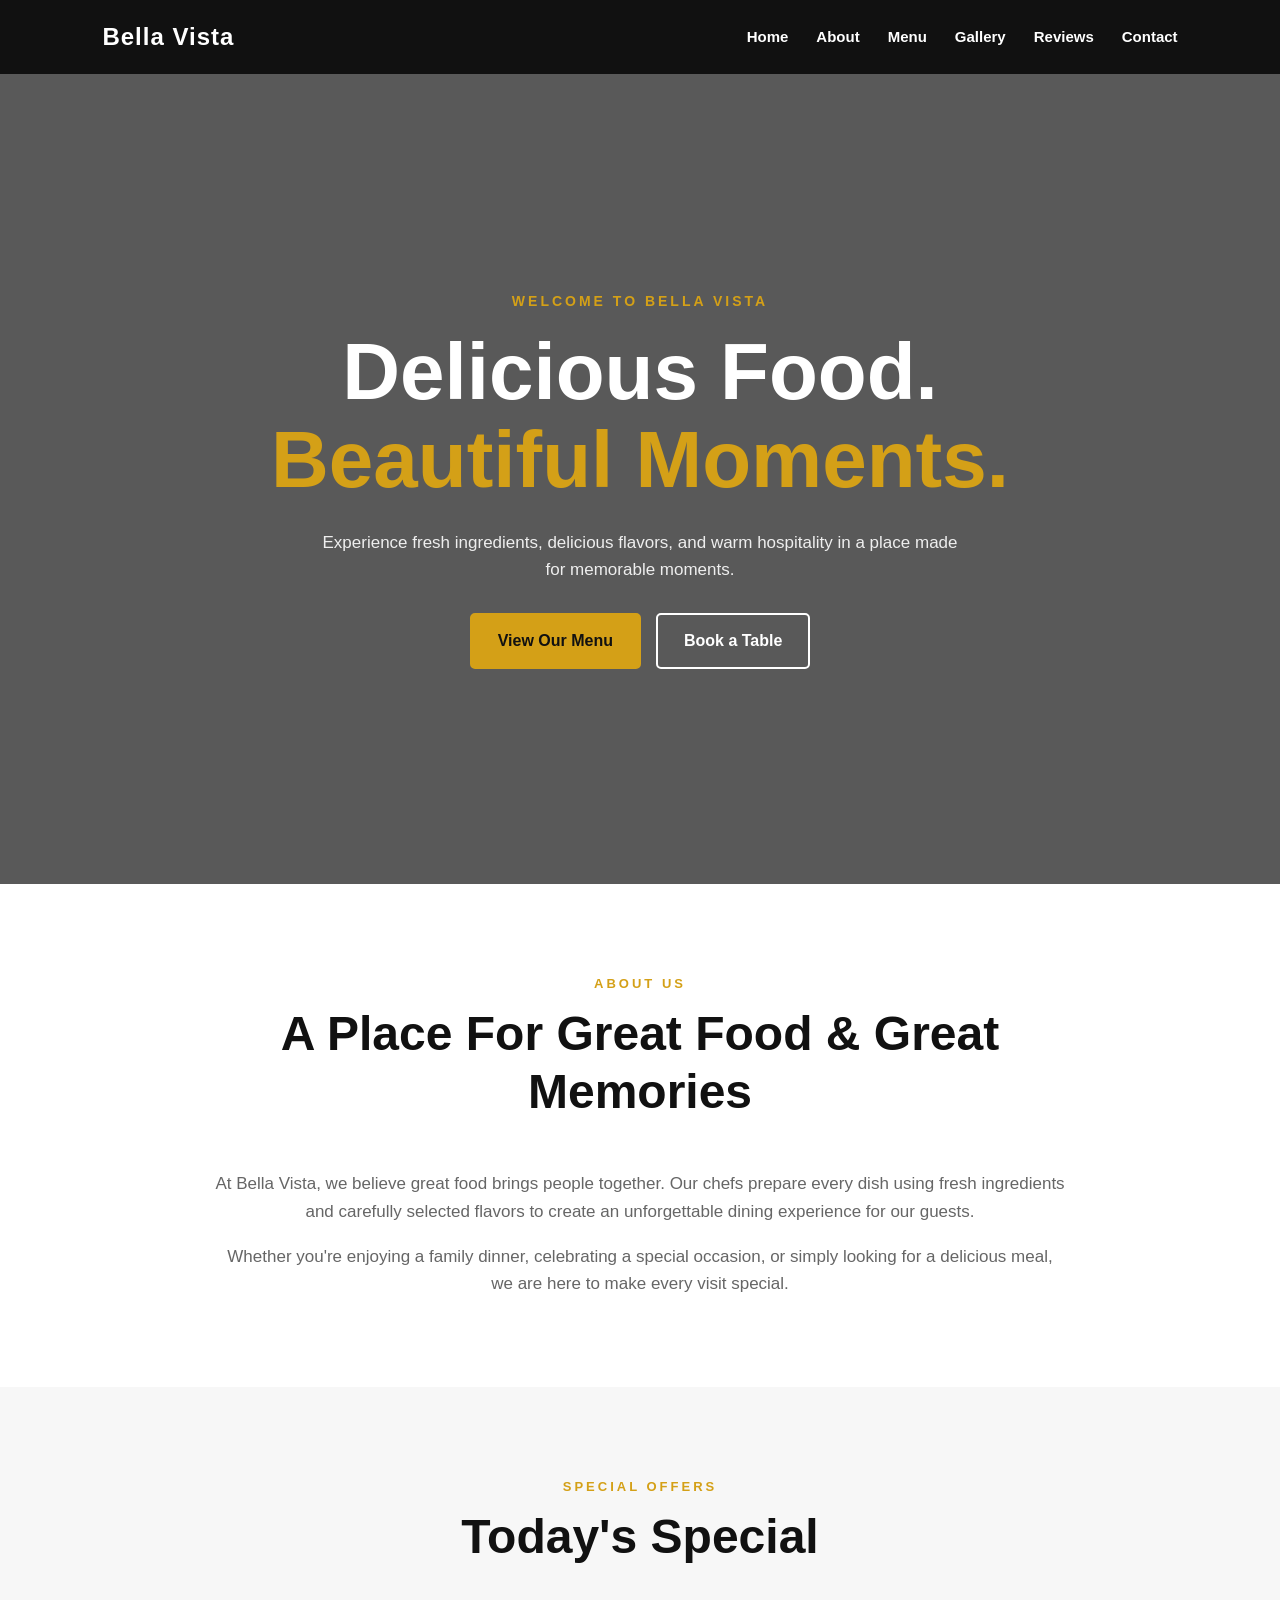
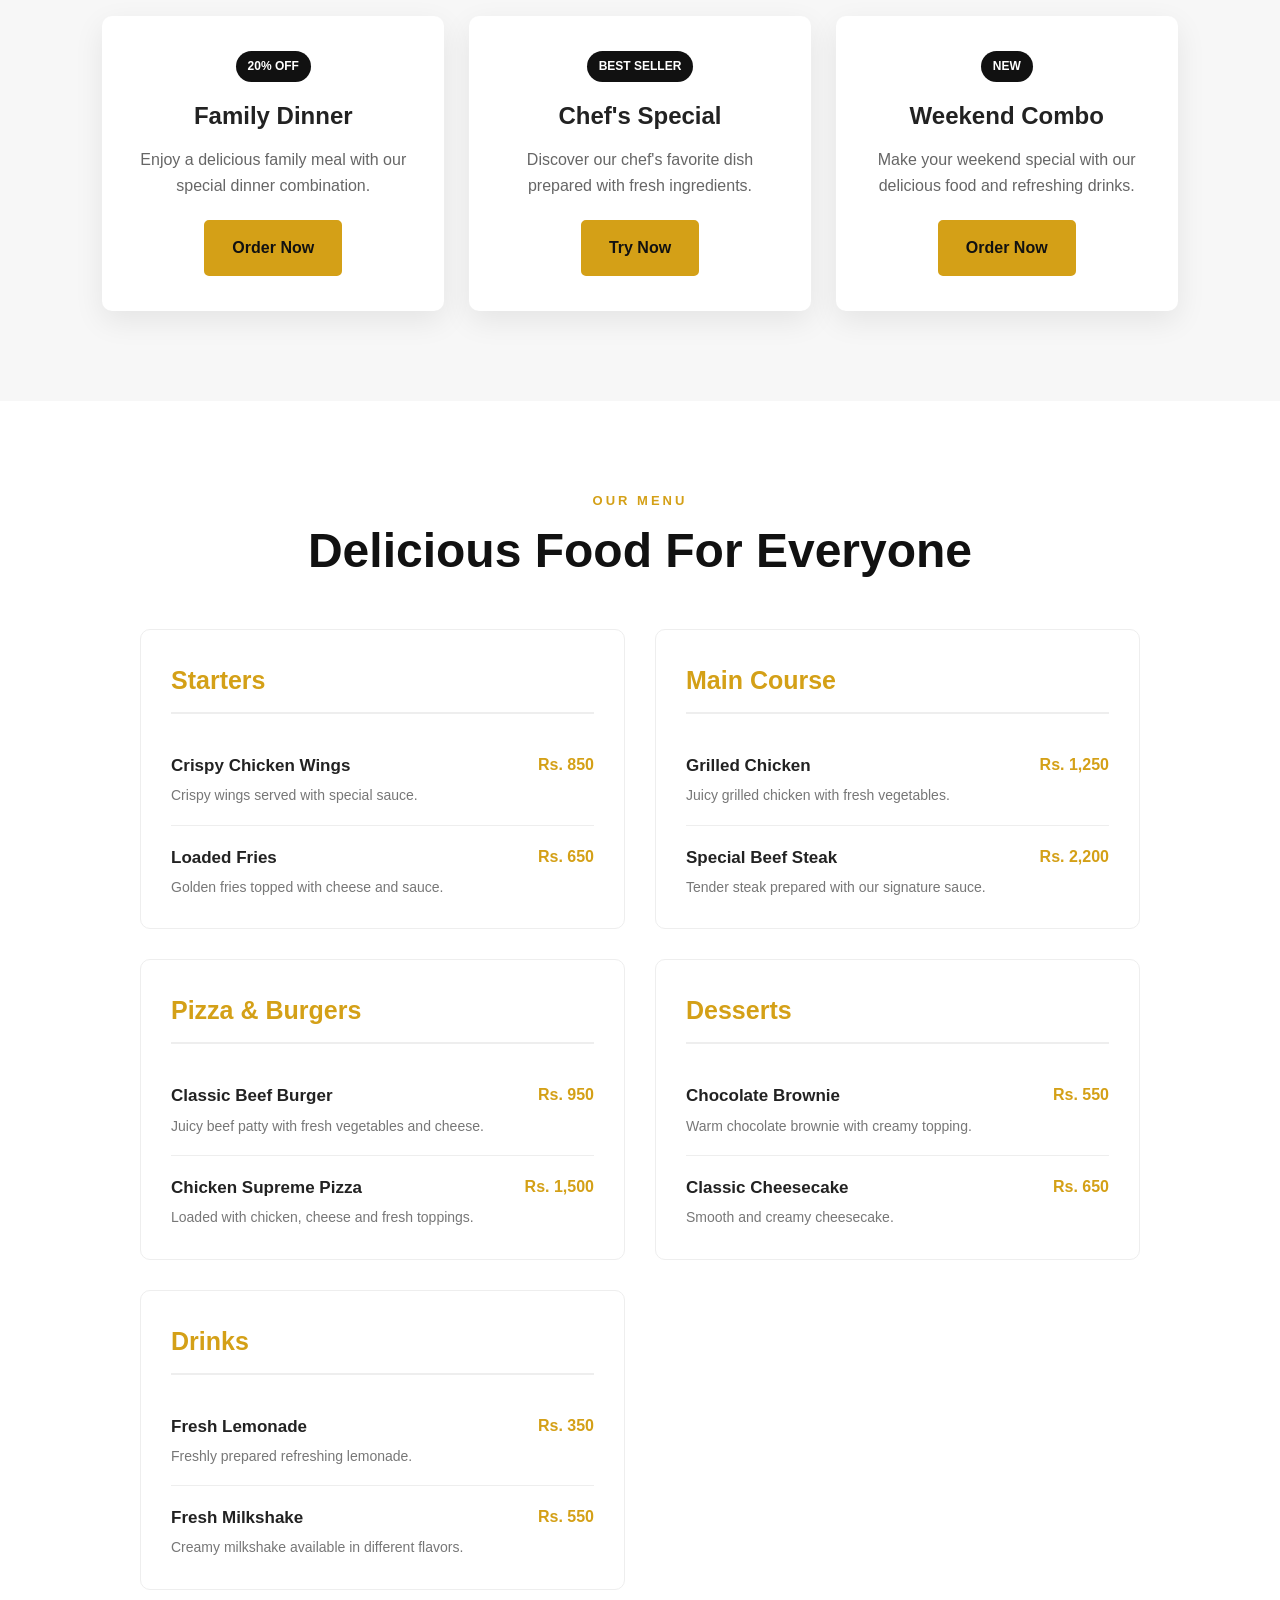
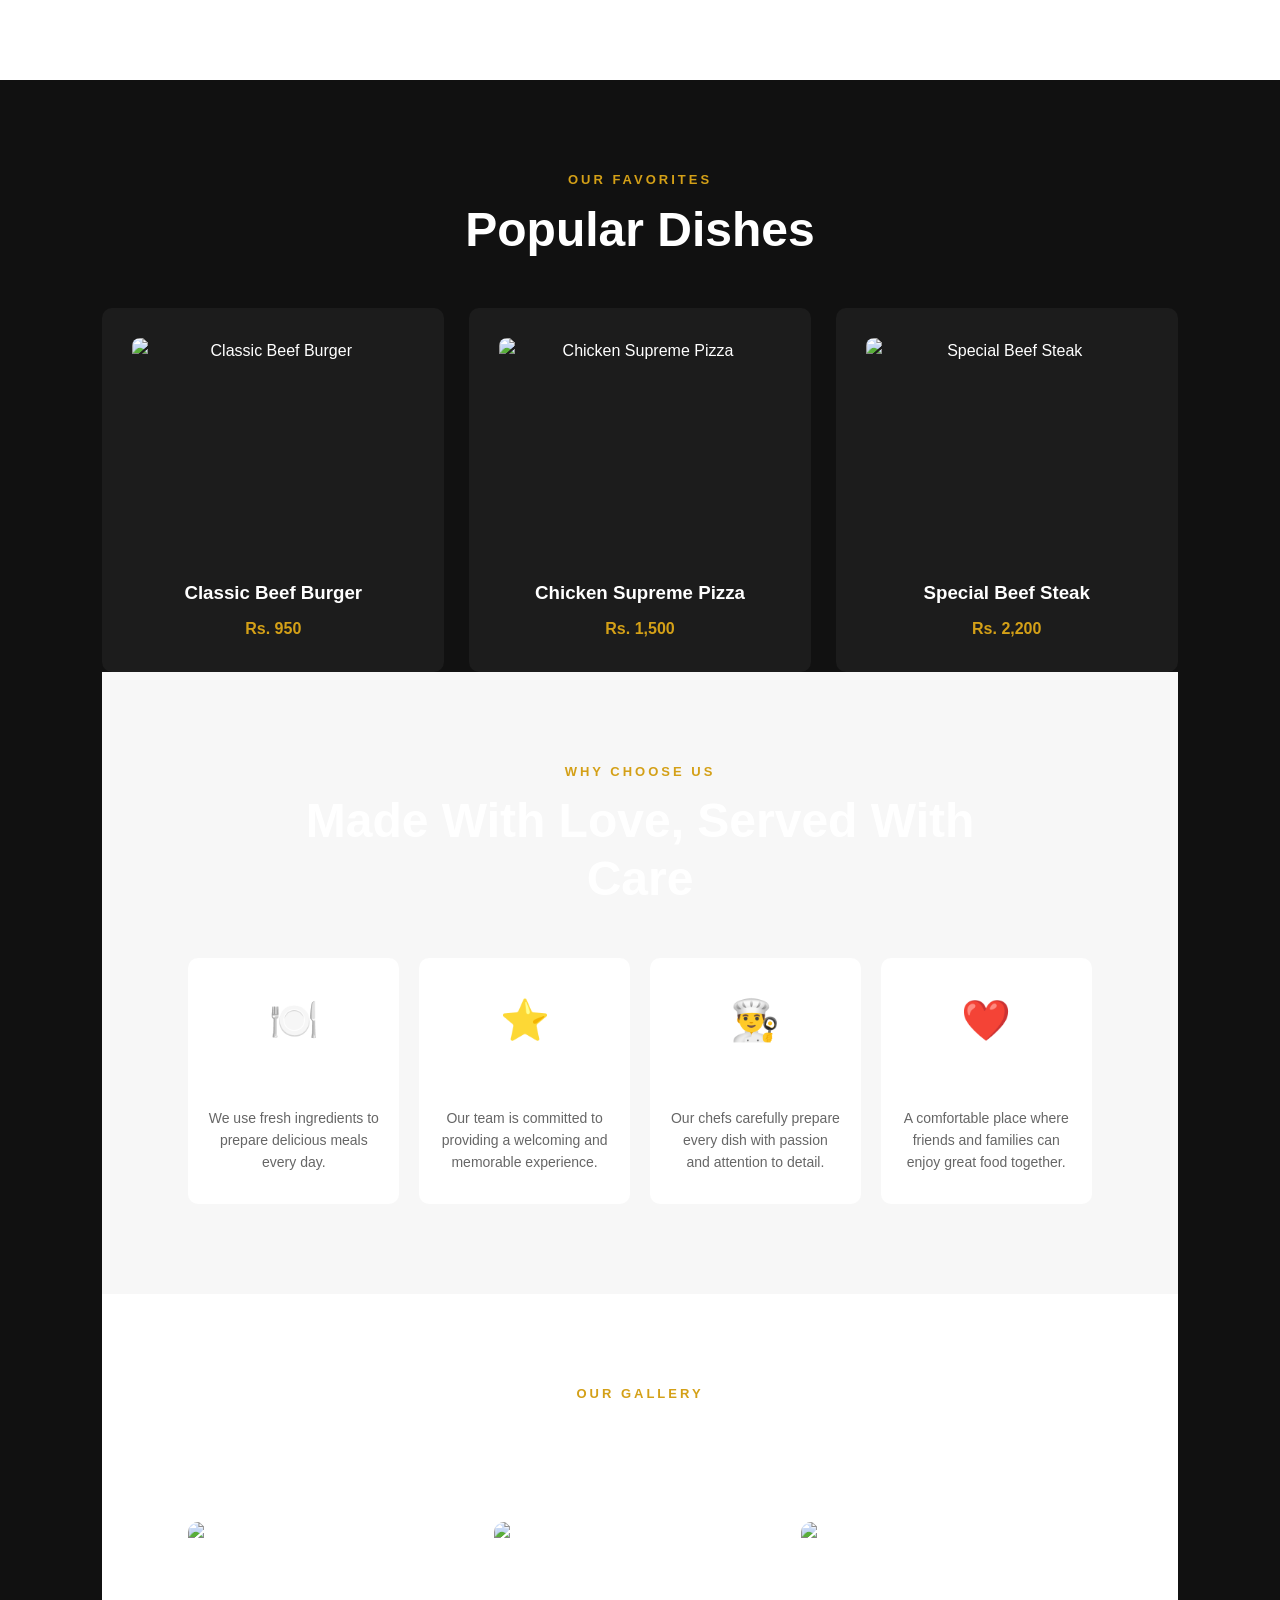
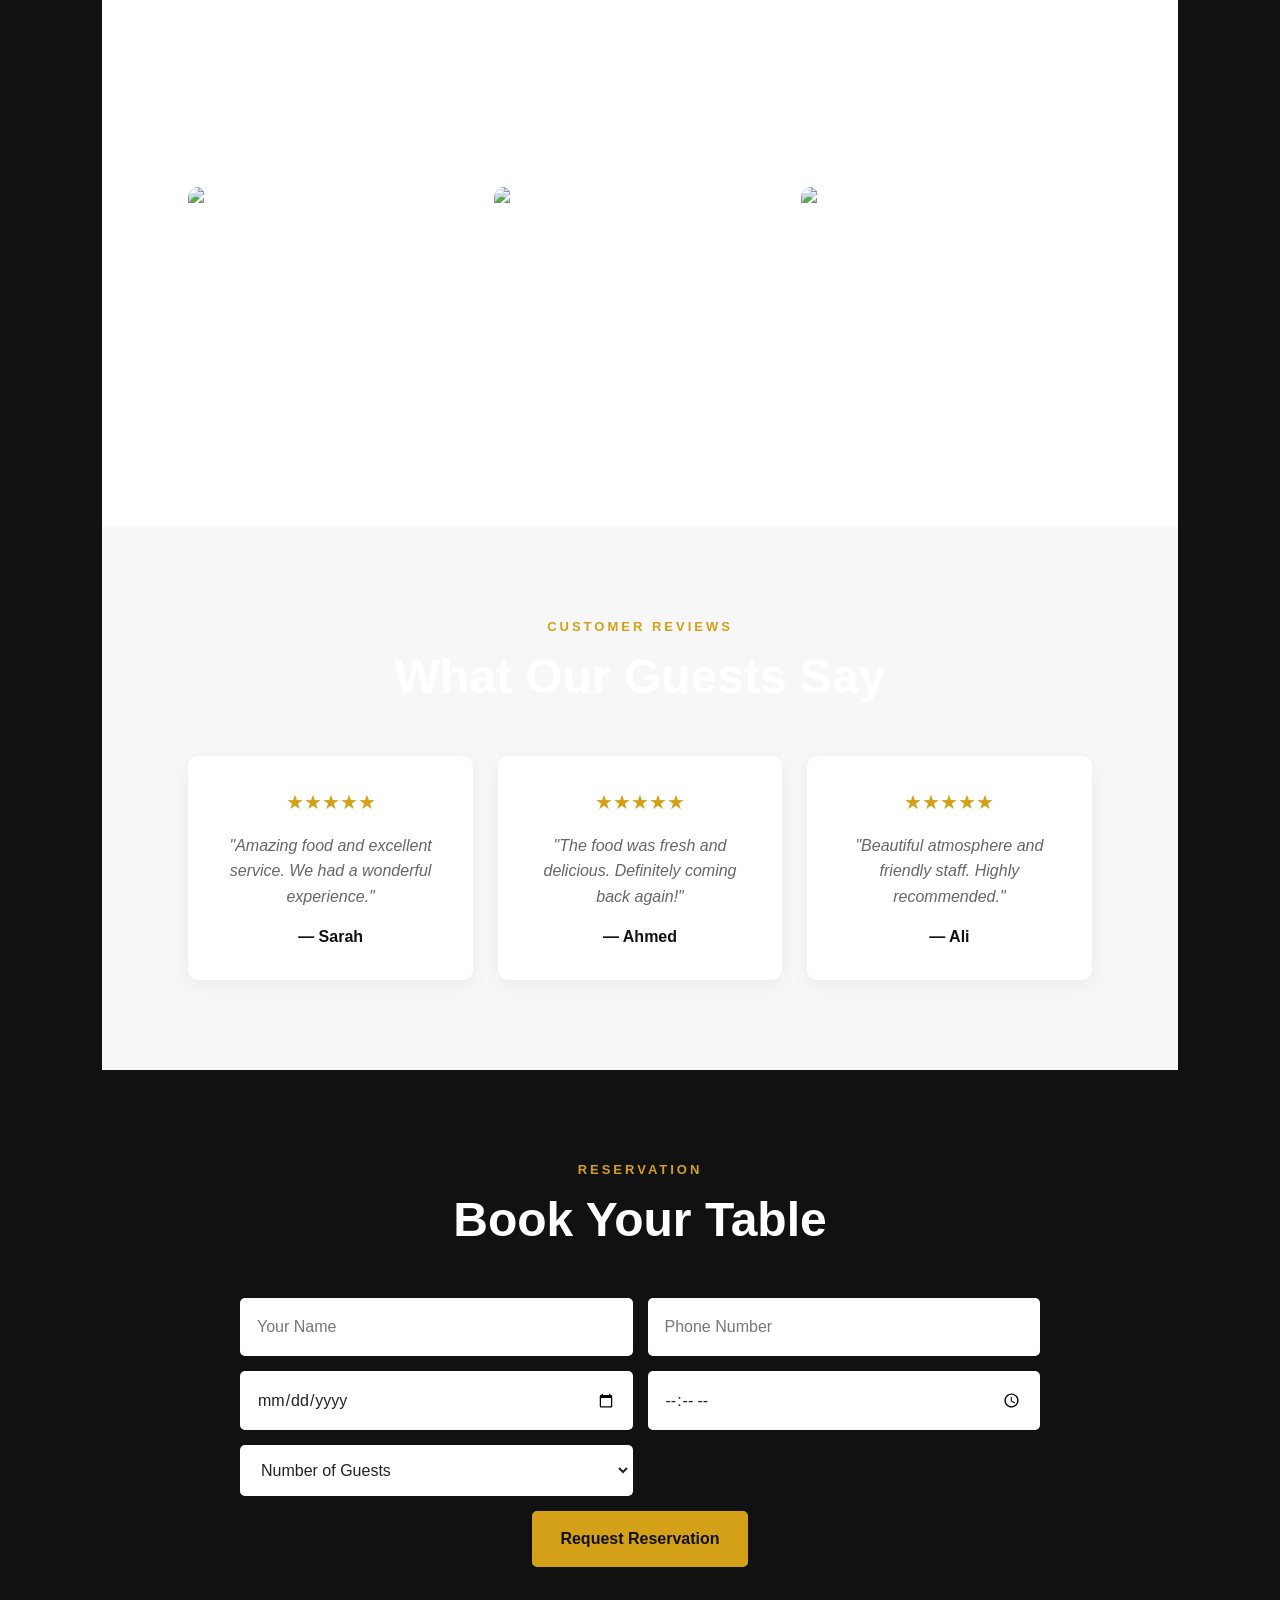
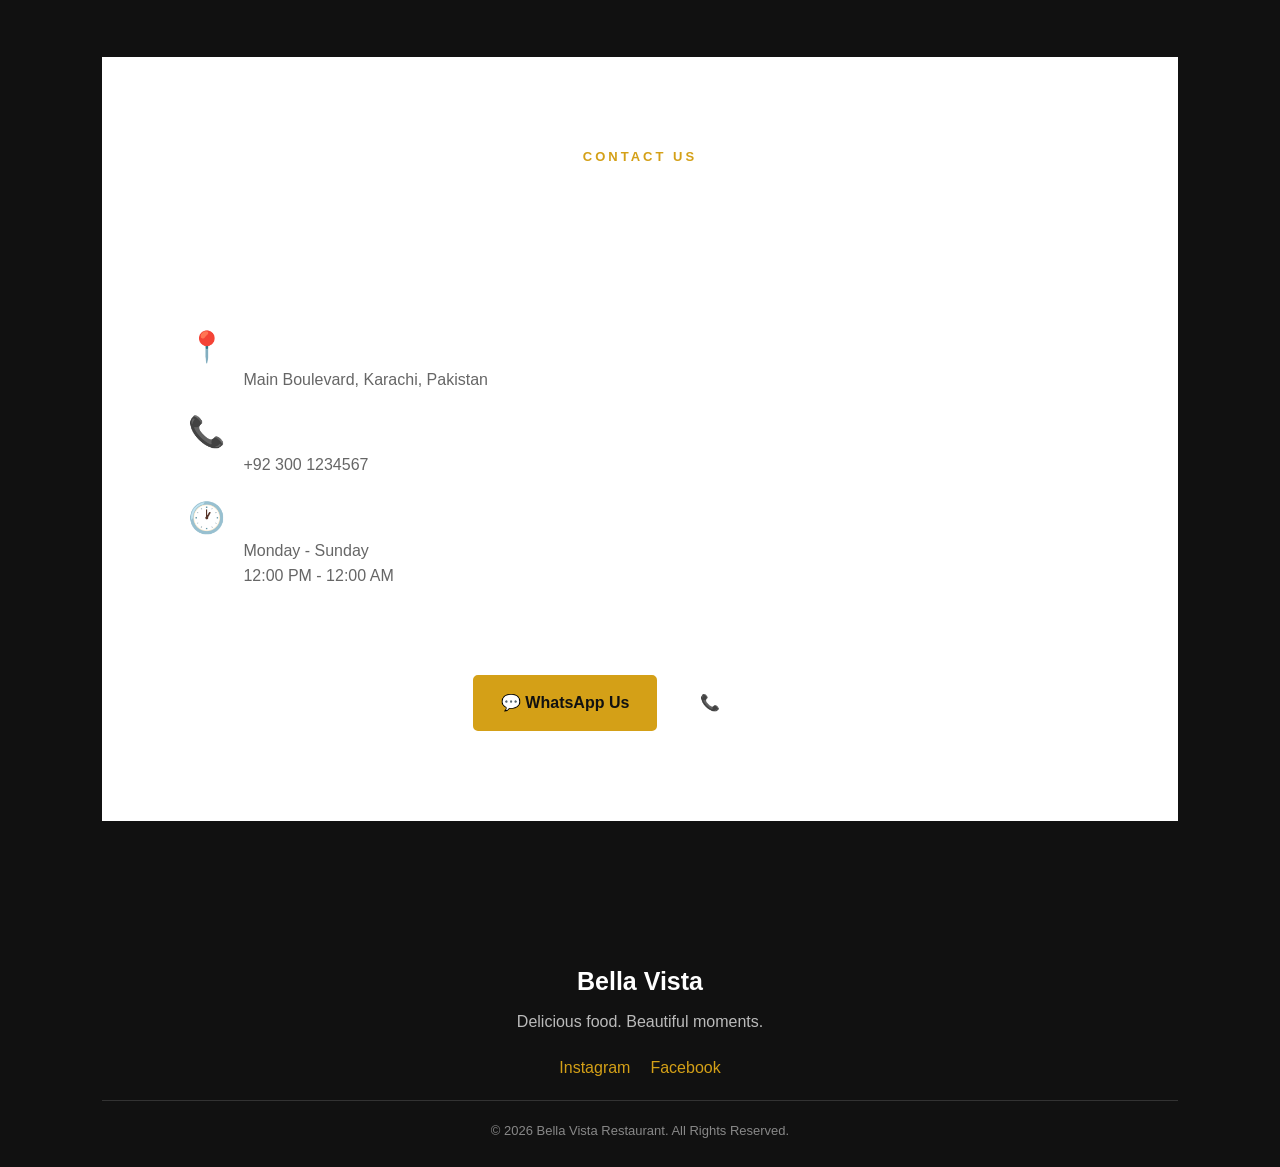
==== index.html @ e899851f "Add files via upload" ====
<!DOCTYPE html>
<html lang="en">

<head>
    <meta charset="UTF-8">
    <meta name="viewport" content="width=device-width, initial-scale=1.0">

    <meta name="description"
        content="Bella Vista Restaurant - Fresh food, delicious meals and a memorable dining experience.">

    <meta name="keywords" content="Bella Vista Restaurant, restaurant, food, menu, dining, Karachi restaurant">

    <meta name="author" content="Bella Vista Restaurant">

    <title>Bella Vista Restaurant | Delicious Food & Great Experience</title>

    <link rel="stylesheet" href="style.css">
</head>

<body>

    <!-- =========================
         NAVBAR
    ========================== -->

    <header class="navbar">

        <div class="logo">
            Bella Vista
        </div>

        <button class="menu-toggle" id="menu-toggle" type="button" aria-label="Toggle navigation menu"
            aria-expanded="false">
            ☰
        </button>

        <nav class="nav-links" id="nav-links">

            <a href="#home">Home</a>
            <a href="#about">About</a>
            <a href="#menu">Menu</a>
            <a href="#gallery">Gallery</a>
            <a href="#reviews">Reviews</a>
            <a href="#contact">Contact</a>

        </nav>

    </header>


    <!-- =========================
         HERO SECTION
    ========================== -->

    <main>

        <section id="home" class="hero">

            <div class="hero-content">

                <p class="hero-subtitle">
                    WELCOME TO BELLA VISTA
                </p>

                <h1>
                    Delicious Food.
                    <span>Beautiful Moments.</span>
                </h1>

                <p>
                    Experience fresh ingredients, delicious flavors,
                    and warm hospitality in a place made for memorable moments.
                </p>

                <div class="hero-buttons">

                    <a href="#menu" class="btn">
                        View Our Menu
                    </a>

                    <a href="#booking" class="btn btn-outline">
                        Book a Table
                    </a>

                </div>

            </div>

        </section>


        <!-- =========================
             ABOUT SECTION
        ========================== -->

        <section id="about" class="about">

            <div class="section-title">

                <p>ABOUT US</p>

                <h2>
                    A Place For Great Food & Great Memories
                </h2>

            </div>

            <div class="about-content">

                <p>
                    At Bella Vista, we believe great food brings people together.
                    Our chefs prepare every dish using fresh ingredients and
                    carefully selected flavors to create an unforgettable dining
                    experience for our guests.
                </p>

                <p>
                    Whether you're enjoying a family dinner, celebrating a special
                    occasion, or simply looking for a delicious meal, we are here
                    to make every visit special.
                </p>

            </div>

        </section>


        <!-- =========================
             SPECIAL OFFERS
        ========================== -->

        <section class="offers">

            <div class="section-title">

                <p>SPECIAL OFFERS</p>

                <h2>
                    Today's Special
                </h2>

            </div>

            <div class="offer-container">

                <div class="offer-card">

                    <span class="offer-badge">
                        20% OFF
                    </span>

                    <h3>
                        Family Dinner
                    </h3>

                    <p>
                        Enjoy a delicious family meal with our special
                        dinner combination.
                    </p>

                    <a href="#contact" class="btn">
                        Order Now
                    </a>

                </div>


                <div class="offer-card">

                    <span class="offer-badge">
                        BEST SELLER
                    </span>

                    <h3>
                        Chef's Special
                    </h3>

                    <p>
                        Discover our chef's favorite dish prepared
                        with fresh ingredients.
                    </p>

                    <a href="#contact" class="btn">
                        Try Now
                    </a>

                </div>


                <div class="offer-card">

                    <span class="offer-badge">
                        NEW
                    </span>

                    <h3>
                        Weekend Combo
                    </h3>

                    <p>
                        Make your weekend special with our delicious
                        food and refreshing drinks.
                    </p>

                    <a href="#contact" class="btn">
                        Order Now
                    </a>

                </div>

            </div>

        </section>


        <!-- =========================
             MENU SECTION
        ========================== -->

        <section id="menu" class="menu">

            <div class="section-title">

                <p>OUR MENU</p>

                <h2>
                    Delicious Food For Everyone
                </h2>

            </div>

            <div class="menu-container">

                <!-- STARTERS -->

                <div class="menu-category">

                    <h3>
                        Starters
                    </h3>

                    <div class="menu-item">

                        <div>
                            <h4>
                                Crispy Chicken Wings
                            </h4>

                            <p>
                                Crispy wings served with special sauce.
                            </p>
                        </div>

                        <span>
                            Rs. 850
                        </span>

                    </div>

                    <div class="menu-item">

                        <div>
                            <h4>
                                Loaded Fries
                            </h4>

                            <p>
                                Golden fries topped with cheese and sauce.
                            </p>
                        </div>

                        <span>
                            Rs. 650
                        </span>

                    </div>

                </div>


                <!-- MAIN COURSE -->

                <div class="menu-category">

                    <h3>
                        Main Course
                    </h3>

                    <div class="menu-item">

                        <div>
                            <h4>
                                Grilled Chicken
                            </h4>

                            <p>
                                Juicy grilled chicken with fresh vegetables.
                            </p>
                        </div>

                        <span>
                            Rs. 1,250
                        </span>

                    </div>

                    <div class="menu-item">

                        <div>
                            <h4>
                                Special Beef Steak
                            </h4>

                            <p>
                                Tender steak prepared with our signature sauce.
                            </p>
                        </div>

                        <span>
                            Rs. 2,200
                        </span>

                    </div>

                </div>


                <!-- PIZZA & BURGERS -->

                <div class="menu-category">

                    <h3>
                        Pizza & Burgers
                    </h3>

                    <div class="menu-item">

                        <div>
                            <h4>
                                Classic Beef Burger
                            </h4>

                            <p>
                                Juicy beef patty with fresh vegetables and cheese.
                            </p>
                        </div>

                        <span>
                            Rs. 950
                        </span>

                    </div>

                    <div class="menu-item">

                        <div>
                            <h4>
                                Chicken Supreme Pizza
                            </h4>

                            <p>
                                Loaded with chicken, cheese and fresh toppings.
                            </p>
                        </div>

                        <span>
                            Rs. 1,500
                        </span>

                    </div>

                </div>


                <!-- DESSERTS -->

                <div class="menu-category">

                    <h3>
                        Desserts
                    </h3>

                    <div class="menu-item">

                        <div>
                            <h4>
                                Chocolate Brownie
                            </h4>

                            <p>
                                Warm chocolate brownie with creamy topping.
                            </p>
                        </div>

                        <span>
                            Rs. 550
                        </span>

                    </div>

                    <div class="menu-item">

                        <div>
                            <h4>
                                Classic Cheesecake
                            </h4>

                            <p>
                                Smooth and creamy cheesecake.
                            </p>
                        </div>

                        <span>
                            Rs. 650
                        </span>

                    </div>

                </div>


                <!-- DRINKS -->

                <div class="menu-category">

                    <h3>
                        Drinks
                    </h3>

                    <div class="menu-item">

                        <div>
                            <h4>
                                Fresh Lemonade
                            </h4>

                            <p>
                                Freshly prepared refreshing lemonade.
                            </p>
                        </div>

                        <span>
                            Rs. 350
                        </span>

                    </div>

                    <div class="menu-item">

                        <div>
                            <h4>
                                Fresh Milkshake
                            </h4>

                            <p>
                                Creamy milkshake available in different flavors.
                            </p>
                        </div>

                        <span>
                            Rs. 550
                        </span>

                    </div>

                </div>

            </div>

        </section>


        <!-- =========================
             POPULAR DISHES
        ========================== -->

        <section class="popular">

            <div class="section-title">

                <p>OUR FAVORITES</p>

                <h2>
                    Popular Dishes
                </h2>

            </div>

            
        <div class="popular-container">
        
            <div class="popular-card">
        
                <div class="dish-image">
                    <img src="https://images.unsplash.com/photo-1568901346375-23c9450c58cd?auto=format&fit=crop&w=800&q=80"
                        alt="Classic Beef Burger">
                </div>
        
                <h3>
                    Classic Beef Burger
                </h3>
        
                <p>
                    Rs. 950
                </p>
        
            </div>
        
        
            <div class="popular-card">
        
                <div class="dish-image">
                    <img src="https://images.unsplash.com/photo-1579751626657-72bc17010498?auto=format&fit=crop&w=800&q=80"
                        alt="Chicken Supreme Pizza">
                </div>
        
                <h3>
                    Chicken Supreme Pizza
                </h3>
        
                <p>
                    Rs. 1,500
                </p>
        
            </div>
        
        
            <div class="popular-card">
        
                <div class="dish-image">
                    <img src="https://images.unsplash.com/photo-1544025162-d76694265947?auto=format&fit=crop&w=800&q=80"
                        alt="Special Beef Steak">
                </div>
        
                <h3>
                    Special Beef Steak
                </h3>
        
                <p>
                    Rs. 2,200
                </p>
        
            </div>
        
        </div>

        <!-- =========================
             WHY CHOOSE US
        ========================== -->

        <section class="why-us">

            <div class="section-title">

                <p>WHY CHOOSE US</p>

                <h2>
                    Made With Love, Served With Care
                </h2>

            </div>

            <div class="why-container">

                <div class="why-card">

                    <span>🍽️</span>

                    <h3>
                        Fresh Food
                    </h3>

                    <p>
                        We use fresh ingredients to prepare delicious
                        meals every day.
                    </p>

                </div>


                <div class="why-card">

                    <span>⭐</span>

                    <h3>
                        Quality Service
                    </h3>

                    <p>
                        Our team is committed to providing a welcoming
                        and memorable experience.
                    </p>

                </div>


                <div class="why-card">

                    <span>👨‍🍳</span>

                    <h3>
                        Expert Chefs
                    </h3>

                    <p>
                        Our chefs carefully prepare every dish with
                        passion and attention to detail.
                    </p>

                </div>


                <div class="why-card">

                    <span>❤️</span>

                    <h3>
                        Family Friendly
                    </h3>

                    <p>
                        A comfortable place where friends and families
                        can enjoy great food together.
                    </p>

                </div>

            </div>

        </section>


        <!-- =========================
             GALLERY
        ========================== -->

    <section id="gallery" class="gallery">
    
        <div class="section-title">
    
            <p>OUR GALLERY</p>
    
            <h2>
                A Taste Of Bella Vista
            </h2>
    
        </div>
    
        <div class="gallery-container">
    
            <div class="gallery-item">
                <img src="https://images.unsplash.com/photo-1513104890138-7c749659a591?auto=format&fit=crop&w=800&q=80"
                    alt="Fresh Pizza">
            </div>
    
            <div class="gallery-item">
                <img src="https://images.unsplash.com/photo-1568901346375-23c9450c58cd?auto=format&fit=crop&w=800&q=80"
                    alt="Delicious Burger">
            </div>
    
            <div class="gallery-item">
                <img src="https://images.unsplash.com/photo-1527477396000-e27163b481c2?auto=format&fit=crop&w=800&q=80"
                    alt="Chicken Wings">
            </div>
    
            <div class="gallery-item">
                <img src="https://images.unsplash.com/photo-1578985545062-69928b1d9587?auto=format&fit=crop&w=800&q=80"
                    alt="Chocolate Cake">
            </div>
    
            <div class="gallery-item">
                <img src="https://images.unsplash.com/photo-1544145945-f90425340c7e?auto=format&fit=crop&w=800&q=80"
                    alt="Fresh Drink">
            </div>
    
            <div class="gallery-item">
                <img src="https://images.unsplash.com/photo-1517248135467-4c7edcad34c4?auto=format&fit=crop&w=800&q=80"
                    alt="Restaurant Interior">
            </div>
    
        </div>
    
    </section>

        <!-- =========================
             REVIEWS
        ========================== -->

        <section id="reviews" class="reviews">

            <div class="section-title">

                <p>CUSTOMER REVIEWS</p>

                <h2>
                    What Our Guests Say
                </h2>

            </div>

            <div class="review-container">

                <div class="review-card">

                    <div class="stars">
                        ★★★★★
                    </div>

                    <p>
                        "Amazing food and excellent service.
                        We had a wonderful experience."
                    </p>

                    <h4>
                        — Sarah
                    </h4>

                </div>


                <div class="review-card">

                    <div class="stars">
                        ★★★★★
                    </div>

                    <p>
                        "The food was fresh and delicious.
                        Definitely coming back again!"
                    </p>

                    <h4>
                        — Ahmed
                    </h4>

                </div>


                <div class="review-card">

                    <div class="stars">
                        ★★★★★
                    </div>

                    <p>
                        "Beautiful atmosphere and friendly staff.
                        Highly recommended."
                    </p>

                    <h4>
                        — Ali
                    </h4>

                </div>

            </div>

        </section>


        <!-- =========================
             BOOKING SECTION
        ========================== -->

        <section id="booking" class="booking">

            <div class="section-title">

                <p>RESERVATION</p>

                <h2>
                    Book Your Table
                </h2>

            </div>

            <form id="booking-form" class="booking-form">

                <input type="text" id="name" name="name" placeholder="Your Name" autocomplete="name" required>

                <input type="tel" id="phone" name="phone" placeholder="Phone Number" autocomplete="tel" required>

                <input type="date" id="date" name="date" required>

                <input type="time" id="time" name="time" required>

                <select id="guests" name="guests" required>

                    <option value="">
                        Number of Guests
                    </option>

                    <option value="1">
                        1 Guest
                    </option>

                    <option value="2">
                        2 Guests
                    </option>

                    <option value="3">
                        3 Guests
                    </option>

                    <option value="4">
                        4 Guests
                    </option>

                    <option value="5+">
                        5+ Guests
                    </option>

                </select>

                <button type="submit" class="btn">
                    Request Reservation
                </button>

            </form>

        </section>


        <!-- =========================
             LOCATION & CONTACT
        ========================== -->

        <section id="contact" class="contact">

            <div class="section-title">

                <p>CONTACT US</p>

                <h2>
                    Visit Us Today
                </h2>

            </div>

            <div class="contact-container">

                <div class="contact-info">

                    <div class="contact-item">

                        <span>📍</span>

                        <div>

                            <h3>
                                Location
                            </h3>

                            <p>
                                Main Boulevard, Karachi, Pakistan
                            </p>

                        </div>

                    </div>


                    <div class="contact-item">

                        <span>📞</span>

                        <div>

                            <h3>
                                Phone
                            </h3>

                            <p>
                                +92 300 1234567
                            </p>

                        </div>

                    </div>


                    <div class="contact-item">

                        <span>🕐</span>

                        <div>

                            <h3>
                                Opening Hours
                            </h3>

                            <p>
                                Monday - Sunday
                                <br>
                                12:00 PM - 12:00 AM
                            </p>

                        </div>

                    </div>

                </div>


                <div class="map-container">

                    <iframe src="https://www.google.com/maps?q=Karachi,Pakistan&output=embed"
                        title="Bella Vista Restaurant Location" loading="lazy" allowfullscreen>
                    </iframe>

                </div>

            </div>


            <div class="contact-buttons">

                <a href="https://wa.me/923001234567" target="_blank" rel="noopener noreferrer" class="btn">
                    💬 WhatsApp Us
                </a>

                <a href="tel:+923001234567" class="btn btn-outline">
                    📞 Call Us
                </a>

            </div>

        </section>

    </main>


    <!-- =========================
         FOOTER
    ========================== -->

    <footer>

        <div class="footer-content">

            <h3>
                Bella Vista
            </h3>

            <p>
                Delicious food. Beautiful moments.
            </p>

            <div class="social-links">

                <a href="#" aria-label="Visit Bella Vista on Instagram">
                    Instagram
                </a>

                <a href="#" aria-label="Visit Bella Vista on Facebook">
                    Facebook
                </a>

            </div>

        </div>

        <p class="copyright">
            © 2026 Bella Vista Restaurant.
            All Rights Reserved.
        </p>

    </footer>


    <!-- JAVASCRIPT -->

    <script src="script.js"></script>

</body>

</html>
---- style.css ----
/* ==================================================
   BELLA VISTA RESTAURANT
   COMPLETE RESPONSIVE CSS
================================================== */


/* ==================================================
   1. RESET & GLOBAL STYLES
================================================== */

* {
    margin: 0;
    padding: 0;
    box-sizing: border-box;
}

html {
    scroll-behavior: smooth;
    scroll-padding-top: 80px;
}

body {
    font-family: Arial, Helvetica, sans-serif;
    line-height: 1.6;
    background: #ffffff;
    color: #222222;
    overflow-x: hidden;
}

a {
    text-decoration: none;
    color: inherit;
}

button,
input,
select {
    font: inherit;
}

button {
    cursor: pointer;
}

img {
    max-width: 100%;
    display: block;
}


/* ==================================================
   2. NAVBAR
================================================== */

.navbar {
    width: 100%;
    padding: 18px 8%;
    display: flex;
    align-items: center;
    justify-content: space-between;
    background: #111111;
    color: #ffffff;
    position: sticky;
    top: 0;
    z-index: 1000;
}

.logo {
    font-size: 24px;
    font-weight: 700;
    letter-spacing: 1px;
    color: #ffffff;
}

.nav-links {
    display: flex;
    align-items: center;
    gap: 28px;
}

.nav-links a {
    position: relative;
    font-size: 15px;
    font-weight: 600;
    transition: color 0.3s ease;
}

.nav-links a::after {
    content: "";
    position: absolute;
    left: 0;
    bottom: -6px;
    width: 0;
    height: 2px;
    background: #d4a017;
    transition: width 0.3s ease;
}

.nav-links a:hover {
    color: #d4a017;
}

.nav-links a:hover::after {
    width: 100%;
}

.menu-toggle {
    display: none;
    border: none;
    background: transparent;
    color: #ffffff;
    font-size: 28px;
    line-height: 1;
}


/* ==================================================
   3. HERO SECTION
================================================== */

.hero {
    min-height: 90vh;
    display: flex;
    align-items: center;
    justify-content: center;
    text-align: center;
    padding: 80px 8%;

    background:
        linear-gradient(rgba(0, 0, 0, 0.65),
            rgba(0, 0, 0, 0.65)),
        url("https://images.unsplash.com/photo-1515003197210-e0cd71810b5f?auto=format&fit=crop&w=1600&q=80") center / cover no-repeat;

    color: #ffffff;
}

.hero-content {
    width: 100%;
    max-width: 800px;
}

.hero-subtitle {
    color: #d4a017;
    font-size: 14px;
    font-weight: 700;
    letter-spacing: 3px;
    margin-bottom: 15px;
}

.hero h1 {
    font-size: clamp(42px, 7vw, 80px);
    line-height: 1.1;
    margin-bottom: 25px;
}

.hero h1 span {
    display: block;
    color: #d4a017;
}

.hero p:not(.hero-subtitle) {
    max-width: 650px;
    margin: 0 auto 30px;
    font-size: 17px;
    color: #eeeeee;
}

.hero-buttons {
    display: flex;
    justify-content: center;
    gap: 15px;
    flex-wrap: wrap;
}


/* ==================================================
   4. BUTTONS
================================================== */

.btn {
    display: inline-block;
    padding: 13px 26px;
    background: #d4a017;
    color: #111111;
    border: 2px solid #d4a017;
    border-radius: 5px;
    font-weight: 700;
    text-align: center;
    cursor: pointer;
    transition:
        background 0.3s ease,
        color 0.3s ease,
        border-color 0.3s ease,
        transform 0.3s ease;
}

.btn:hover {
    background: #ffffff;
    border-color: #ffffff;
    color: #111111;
    transform: translateY(-2px);
}

.btn-outline {
    background: transparent;
    color: #ffffff;
    border-color: #ffffff;
}

.btn-outline:hover {
    background: #ffffff;
    color: #111111;
    border-color: #ffffff;
}


/* ==================================================
   5. COMMON SECTION
================================================== */

section {
    padding: 90px 8%;
}

.section-title {
    max-width: 750px;
    margin: 0 auto 50px;
    text-align: center;
}

.section-title p {
    color: #d4a017;
    font-size: 13px;
    font-weight: 700;
    letter-spacing: 3px;
    margin-bottom: 10px;
}

.section-title h2 {
    font-size: clamp(30px, 5vw, 48px);
    line-height: 1.2;
    color: #111111;
}


/* ==================================================
   6. ABOUT SECTION
================================================== */

.about {
    background: #ffffff;
}

.about-content {
    max-width: 850px;
    margin: auto;
    text-align: center;
}

.about-content p {
    margin-bottom: 18px;
    color: #666666;
    font-size: 17px;
}

.about-content p:last-child {
    margin-bottom: 0;
}


/* ==================================================
   7. SPECIAL OFFERS
================================================== */

.offers {
    background: #f7f7f7;
}

.offer-container {
    max-width: 1200px;
    margin: auto;
    display: grid;
    grid-template-columns: repeat(3, 1fr);
    gap: 25px;
}

.offer-card {
    background: #ffffff;
    padding: 35px 30px;
    border-radius: 10px;
    text-align: center;
    box-shadow: 0 10px 30px rgba(0, 0, 0, 0.08);
    transition: transform 0.3s ease, box-shadow 0.3s ease;
}

.offer-card:hover {
    transform: translateY(-8px);
    box-shadow: 0 15px 35px rgba(0, 0, 0, 0.12);
}

.offer-badge {
    display: inline-block;
    padding: 6px 12px;
    margin-bottom: 15px;
    background: #111111;
    color: #ffffff;
    border-radius: 30px;
    font-size: 12px;
    font-weight: 700;
}

.offer-card h3 {
    margin-bottom: 12px;
    font-size: 24px;
}

.offer-card p {
    color: #666666;
    margin-bottom: 22px;
}


/* ==================================================
   8. MENU SECTION
================================================== */

.menu {
    background: #ffffff;
}

.menu-container {
    max-width: 1000px;
    margin: auto;
    display: grid;
    grid-template-columns: repeat(2, 1fr);
    gap: 30px;
}

.menu-category {
    padding: 30px;
    border: 1px solid #eeeeee;
    border-radius: 10px;
    background: #ffffff;
    transition: box-shadow 0.3s ease, transform 0.3s ease;
}

.menu-category:hover {
    transform: translateY(-4px);
    box-shadow: 0 10px 25px rgba(0, 0, 0, 0.06);
}

.menu-category>h3 {
    color: #d4a017;
    font-size: 25px;
    margin-bottom: 20px;
    padding-bottom: 12px;
    border-bottom: 2px solid #eeeeee;
}

.menu-item {
    display: flex;
    justify-content: space-between;
    align-items: flex-start;
    gap: 20px;
    padding: 18px 0;
    border-bottom: 1px solid #eeeeee;
}

.menu-item:last-child {
    border-bottom: none;
    padding-bottom: 0;
}

.menu-item h4 {
    font-size: 17px;
    margin-bottom: 5px;
    color: #222222;
}

.menu-item p {
    color: #777777;
    font-size: 14px;
}

.menu-item span {
    white-space: nowrap;
    color: #d4a017;
    font-weight: 700;
}


/* ==================================================
   9. POPULAR DISHES
================================================== */

.popular {
    background: #111111;
    color: #ffffff;
}

.popular .section-title h2 {
    color: #ffffff;
}

.popular-container {
    max-width: 1100px;
    margin: auto;
    display: grid;
    grid-template-columns: repeat(3, 1fr);
    gap: 25px;
}

.popular-card {
    background: #1c1c1c;
    padding: 30px;
    border-radius: 10px;
    text-align: center;
    transition: transform 0.3s ease, box-shadow 0.3s ease;
}

.popular-card:hover {
    transform: translateY(-8px);
    box-shadow: 0 12px 30px rgba(0, 0, 0, 0.3);
}

.dish-placeholder {
    height: 180px;
    display: flex;
    align-items: center;
    justify-content: center;
    margin-bottom: 20px;
    border-radius: 8px;
    background: #2a2a2a;
    font-size: 70px;
}

.popular-card h3 {
    margin-bottom: 8px;
}

.popular-card p {
    color: #d4a017;
    font-weight: 700;
}


/* ==================================================
   10. WHY CHOOSE US
================================================== */

.why-us {
    background: #f7f7f7;
}

.why-container {
    max-width: 1200px;
    margin: auto;
    display: grid;
    grid-template-columns: repeat(4, 1fr);
    gap: 20px;
}

.why-card {
    padding: 30px 20px;
    background: #ffffff;
    text-align: center;
    border-radius: 10px;
    transition: transform 0.3s ease, box-shadow 0.3s ease;
}

.why-card:hover {
    transform: translateY(-6px);
    box-shadow: 0 10px 25px rgba(0, 0, 0, 0.08);
}

.why-card span {
    display: block;
    font-size: 40px;
    margin-bottom: 15px;
}

.why-card h3 {
    margin-bottom: 10px;
}

.why-card p {
    color: #666666;
    font-size: 14px;
}


/* ==================================================
   11. GALLERY
================================================== */

.gallery {
    background: #ffffff;
}
.gallery-container {
    display: grid;
    grid-template-columns: repeat(3, 1fr);
    gap: 15px;
}

.gallery-item {
    height: 250px;
    border-radius: 10px;
    overflow: hidden;
    position: relative;
    cursor: pointer;
}

.gallery-item img {
    width: 100%;
    height: 100%;
    object-fit: cover;
    display: block;
    transition: transform 0.5s ease;
}

.gallery-item:hover img {
    transform: scale(1.08);
}



/* ==================================================
   12. REVIEWS
================================================== */

.reviews {
    background: #f7f7f7;
}

.review-container {
    max-width: 1100px;
    margin: auto;
    display: grid;
    grid-template-columns: repeat(3, 1fr);
    gap: 25px;
}

.review-card {
    background: #ffffff;
    padding: 30px;
    border-radius: 10px;
    text-align: center;
    box-shadow: 0 5px 20px rgba(0, 0, 0, 0.05);
}

.stars {
    color: #d4a017;
    font-size: 20px;
    margin-bottom: 15px;
}

.review-card p {
    color: #666666;
    margin-bottom: 15px;
    font-style: italic;
}

.review-card h4 {
    color: #111111;
}


/* ==================================================
   13. BOOKING SECTION
================================================== */

.booking {
    background: #111111;
    color: #ffffff;
}

.booking .section-title h2 {
    color: #ffffff;
}

.booking-form {
    max-width: 800px;
    margin: auto;
    display: grid;
    grid-template-columns: repeat(2, 1fr);
    gap: 15px;
}

.booking-form input,
.booking-form select {
    width: 100%;
    padding: 14px 15px;
    border: 2px solid transparent;
    border-radius: 5px;
    outline: none;
    background: #ffffff;
    color: #222222;
    transition: border-color 0.3s ease;
}

.booking-form input:focus,
.booking-form select:focus {
    border-color: #d4a017;
}

.booking-form input::placeholder {
    color: #777777;
}

.booking-form .btn {
    grid-column: 1 / -1;
    justify-self: center;
}


/* ==================================================
   14. CONTACT SECTION
================================================== */

.contact {
    background: #ffffff;
}

.contact-container {
    max-width: 1100px;
    margin: auto;
    display: grid;
    grid-template-columns: 1fr 1fr;
    gap: 40px;
    align-items: center;
}

.contact-info {
    display: flex;
    flex-direction: column;
    gap: 25px;
}

.contact-item {
    display: flex;
    gap: 18px;
    align-items: flex-start;
}

.contact-item>span {
    font-size: 30px;
    line-height: 1;
}

.contact-item h3 {
    margin-bottom: 5px;
}

.contact-item p {
    color: #666666;
}

.map-container {
    width: 100%;
    min-height: 350px;
    border-radius: 10px;
    overflow: hidden;
}

.map-container iframe {
    width: 100%;
    height: 350px;
    display: block;
    border: 0;
}

.contact-buttons {
    margin-top: 40px;
    display: flex;
    justify-content: center;
    gap: 15px;
    flex-wrap: wrap;
}


/* ==================================================
   15. FOOTER
================================================== */

footer {
    padding: 50px 8% 25px;
    background: #111111;
    color: #ffffff;
    text-align: center;
}

.footer-content h3 {
    font-size: 25px;
    margin-bottom: 8px;
}

.footer-content p {
    color: #bbbbbb;
}

.social-links {
    margin: 20px 0;
    display: flex;
    justify-content: center;
    gap: 20px;
}

.social-links a {
    color: #d4a017;
    transition: color 0.3s ease;
}

.social-links a:hover {
    color: #ffffff;
}

.copyright {
    padding-top: 20px;
    border-top: 1px solid #333333;
    color: #888888;
    font-size: 13px;
}


/* ==================================================
   16. RESPONSIVE TABLET
================================================== */

@media (max-width: 900px) {

    .navbar {
        padding: 18px 5%;
    }

    .offer-container,
    .popular-container,
    .review-container {
        grid-template-columns: repeat(2, 1fr);
    }

    .why-container {
        grid-template-columns: repeat(2, 1fr);
    }

    .contact-container {
        grid-template-columns: 1fr;
    }

    .contact-info {
        max-width: 700px;
        margin: auto;
        width: 100%;
    }

    .map-container {
        max-width: 700px;
        margin: auto;
    }
}


/* ==================================================
   17. RESPONSIVE MOBILE
================================================== */

@media (max-width: 700px) {

    .navbar {
        padding: 16px 5%;
    }

    .menu-toggle {
        display: block;
    }

    .nav-links {
        position: absolute;
        top: 100%;
        left: 0;
        width: 100%;
        display: none;
        flex-direction: column;
        align-items: center;
        gap: 0;
        background: #111111;
    }

    .nav-links.active {
        display: flex;
    }

    .nav-links a {
        width: 100%;
        padding: 15px;
        text-align: center;
        border-top: 1px solid #333333;
    }

    .nav-links a::after {
        display: none;
    }

    section {
        padding: 70px 5%;
    }

    .hero {
        min-height: 85vh;
        padding: 70px 5%;
    }

    .hero h1 {
        font-size: 42px;
    }

    .hero p:not(.hero-subtitle) {
        font-size: 15px;
    }

    .offer-container,
    .menu-container,
    .popular-container,
    .why-container,
    .gallery-container,
    .review-container,
    .booking-form {
        grid-template-columns: 1fr;
    }

    .menu-item {
        flex-direction: column;
        gap: 5px;
    }

    .menu-item span {
        font-size: 15px;
    }

    .booking-form .btn {
        width: 100%;
    }

    .contact-buttons {
        flex-direction: column;
        align-items: center;
    }

    .contact-buttons .btn {
        width: 100%;
        max-width: 350px;
        text-align: center;
    }

    .gallery-item {
        height: 200px;
    }
}


/* ==================================================
   18. SMALL MOBILE
================================================== */

@media (max-width: 400px) {

    .logo {
        font-size: 21px;
    }

    .hero h1 {
        font-size: 34px;
    }

    .hero-subtitle {
        font-size: 12px;
        letter-spacing: 2px;
    }

    .section-title h2 {
        font-size: 30px;
    }

    .hero-buttons {
        flex-direction: column;
    }

    .hero-buttons .btn {
        width: 100%;
    }

    .offer-card,
    .menu-category,
    .popular-card,
    .review-card {
        padding: 25px 20px;
    }
}
.gallery-item img {
    width: 100%;
    height: 100%;
    object-fit: cover;
    display: block;
}
.dish-image {
    width: 100%;
    height: 220px;
    margin-bottom: 20px;
    border-radius: 8px;
    overflow: hidden;
}

.dish-image img {
    width: 100%;
    height: 100%;
    object-fit: cover;
    display: block;
    transition: transform 0.5s ease;
}

.popular-card:hover .dish-image img {
    transform: scale(1.08);
}
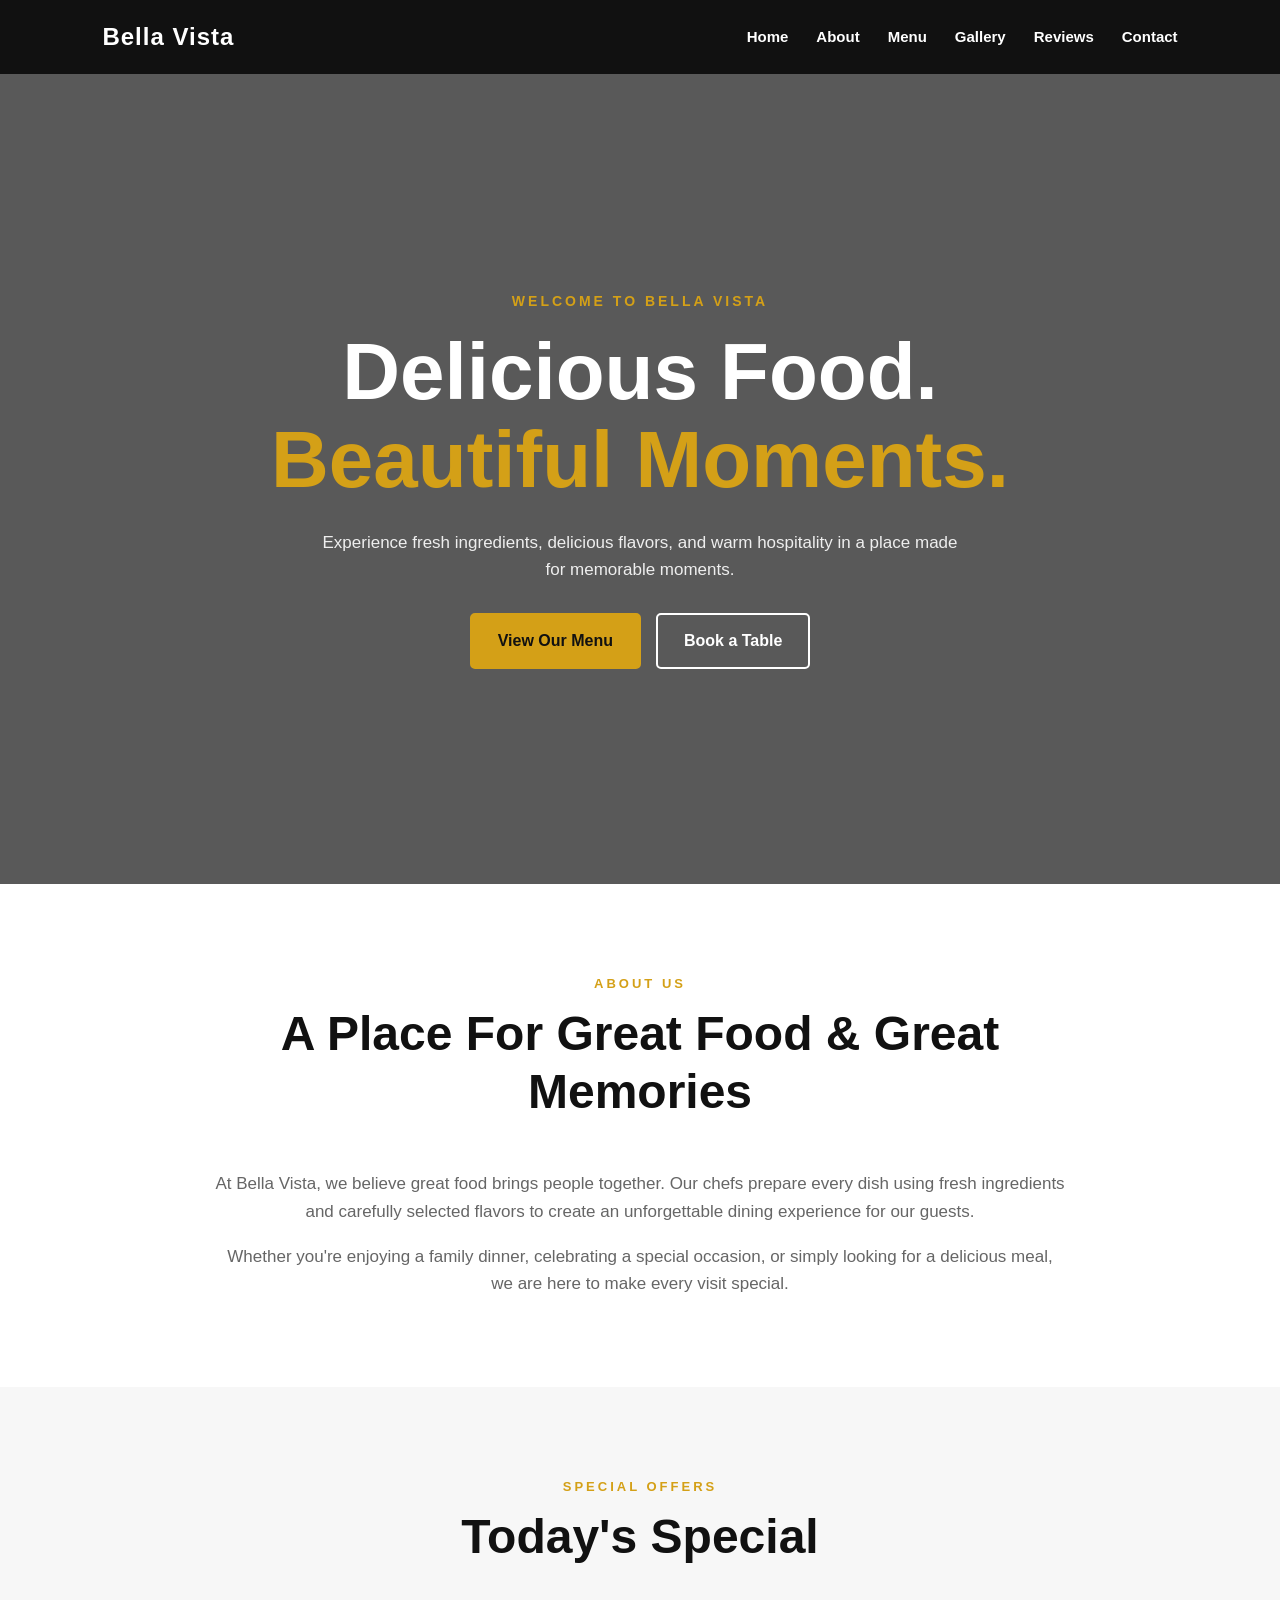
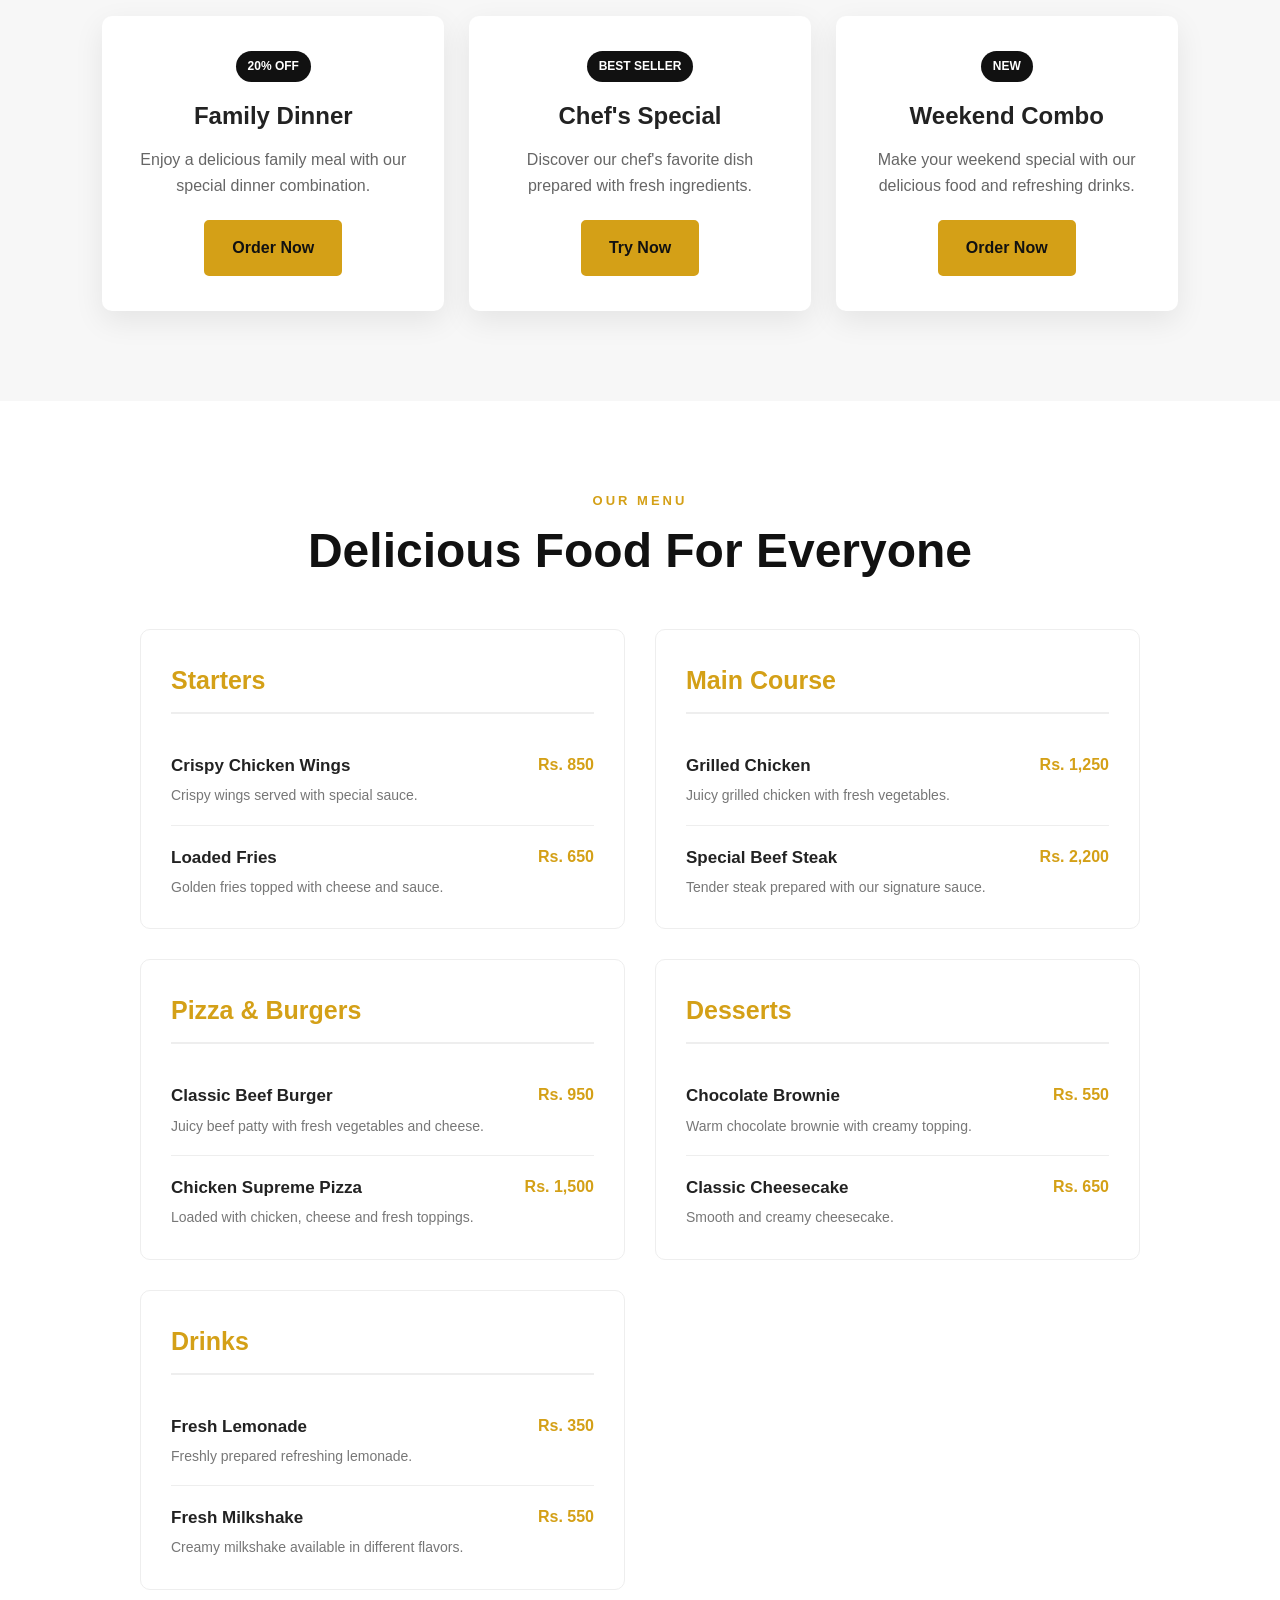
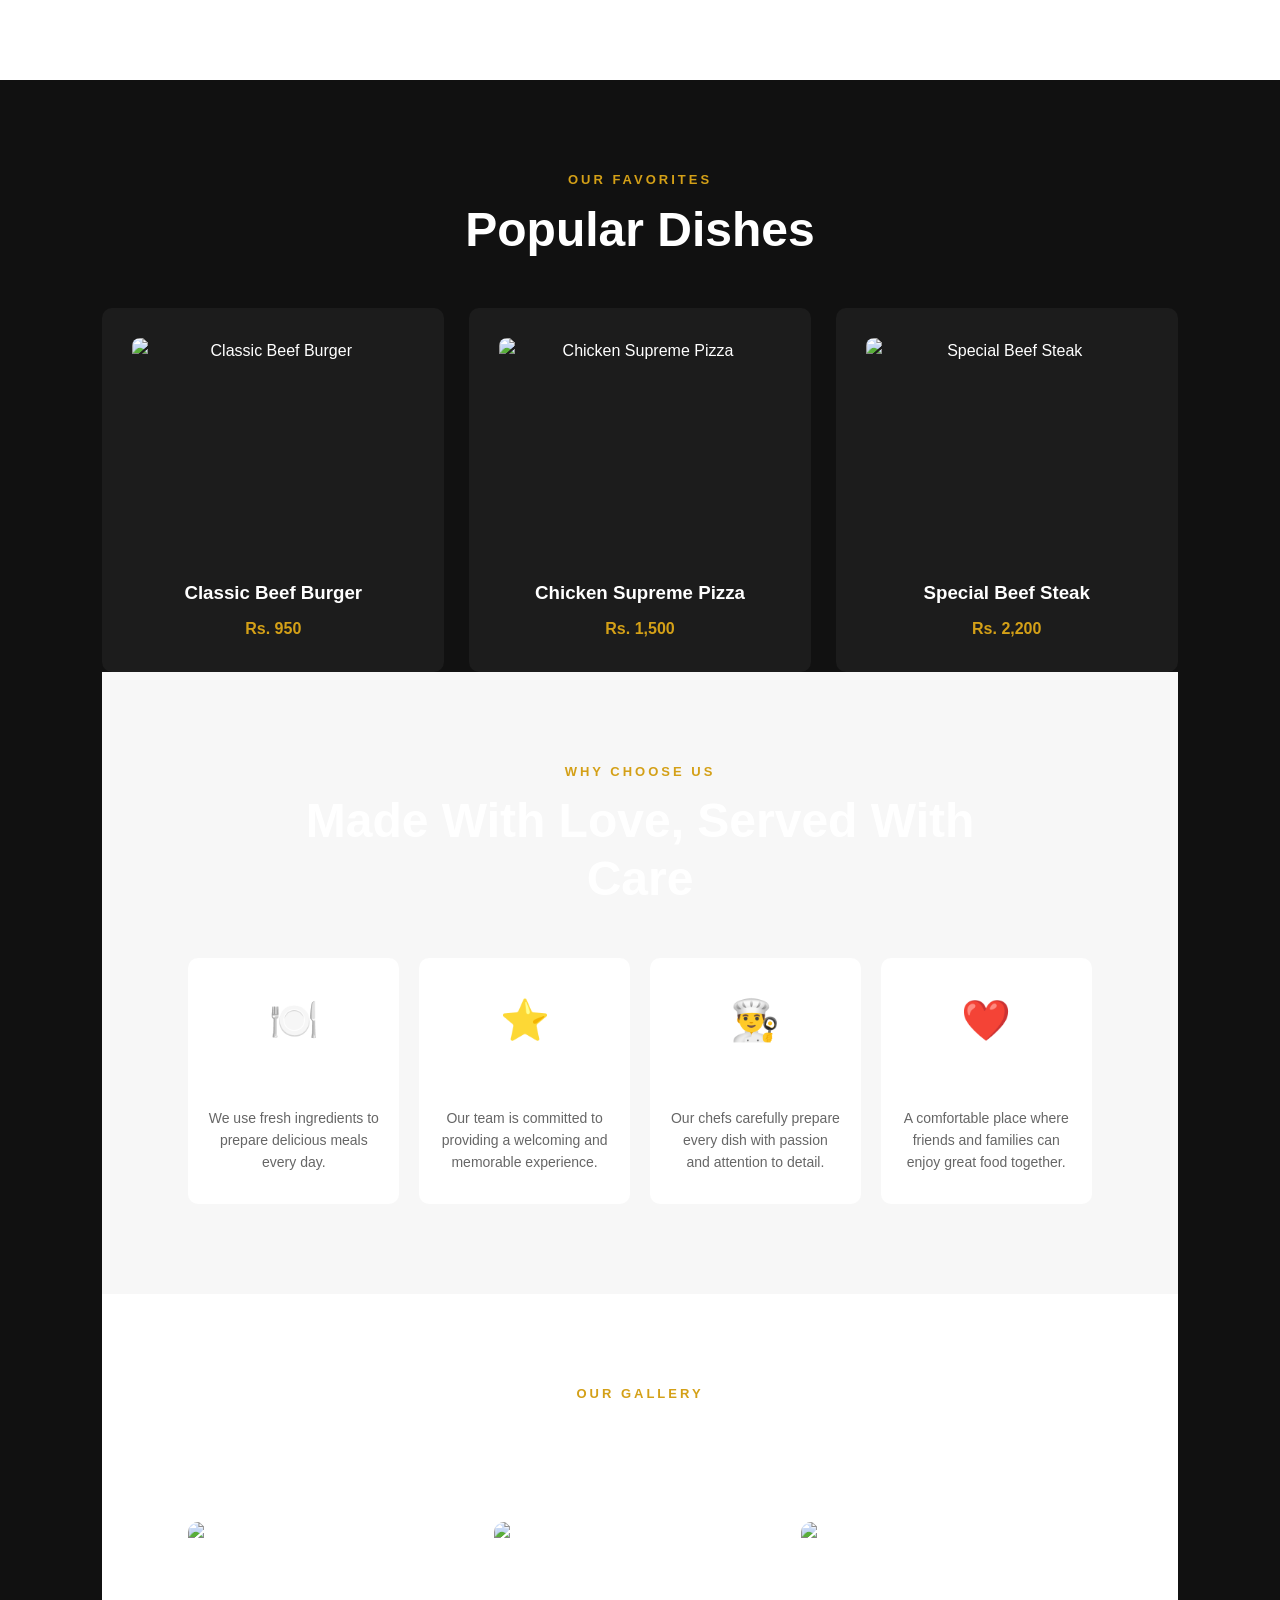
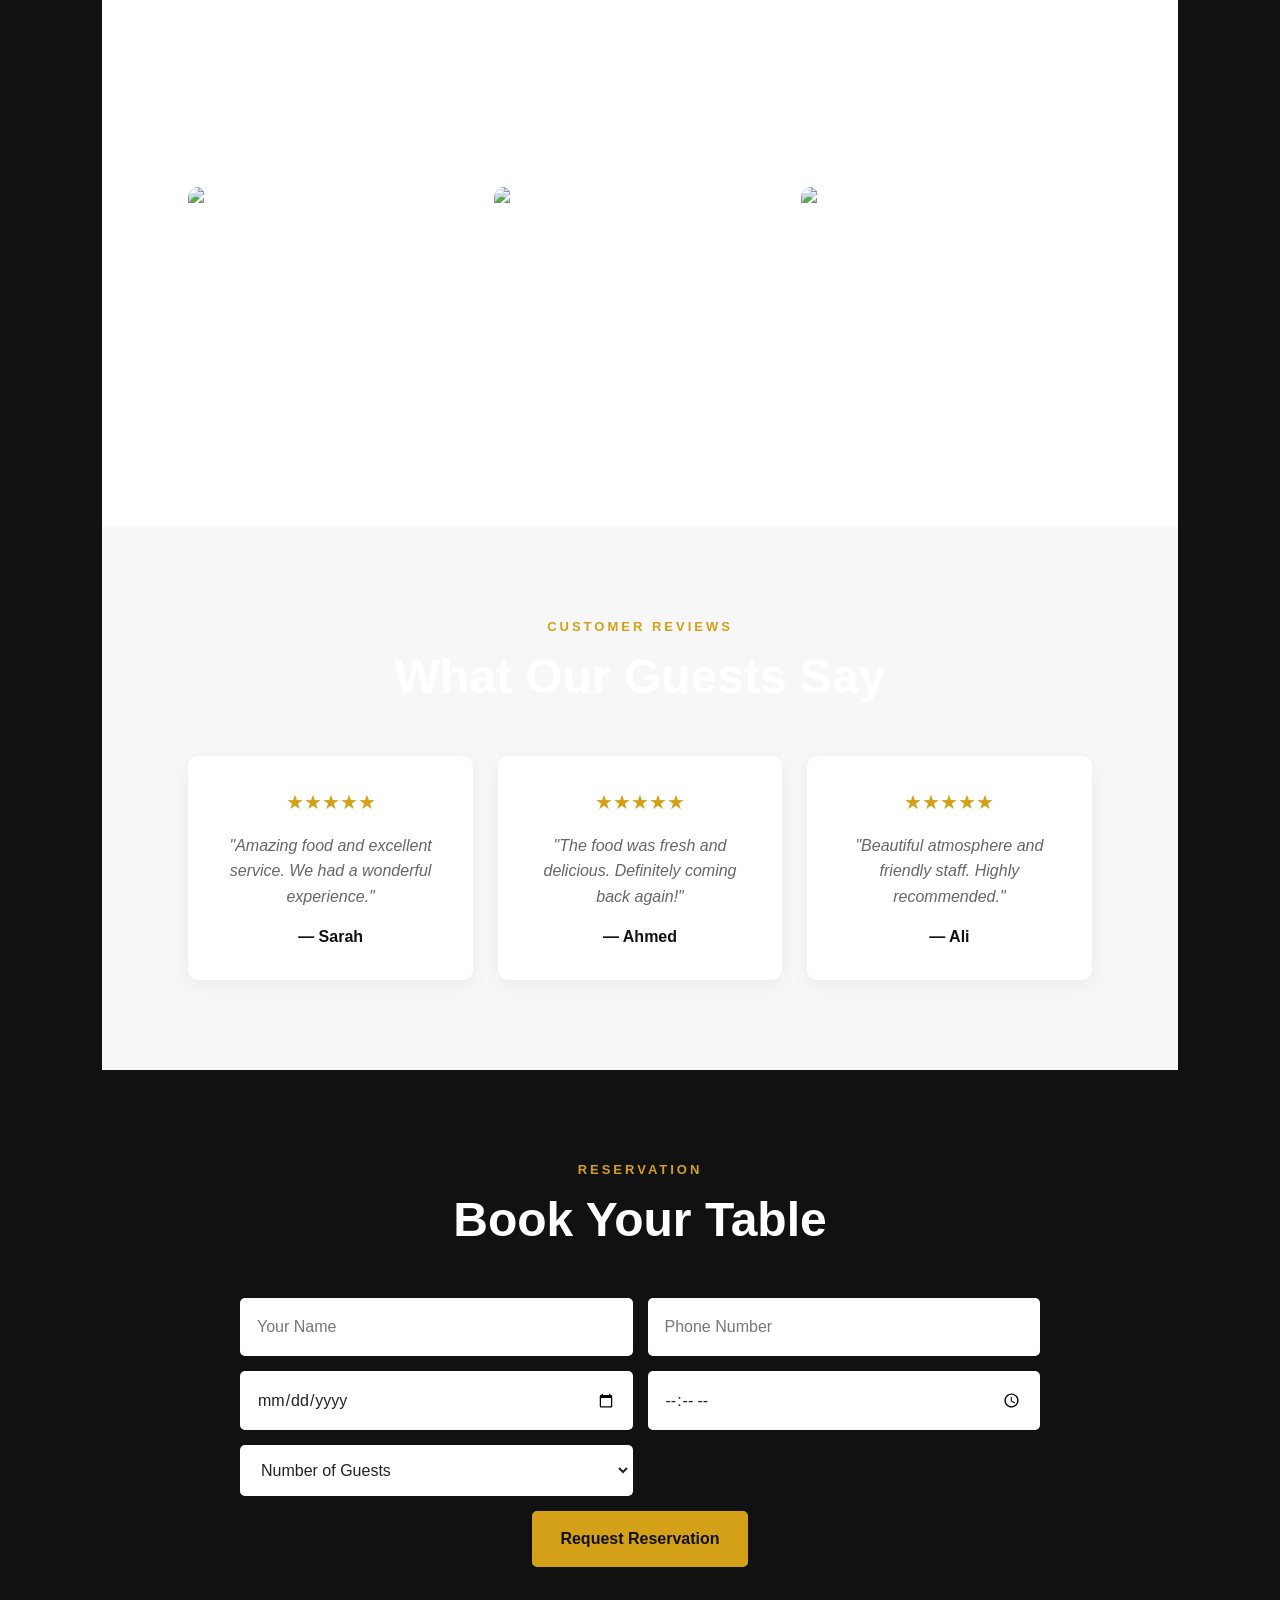
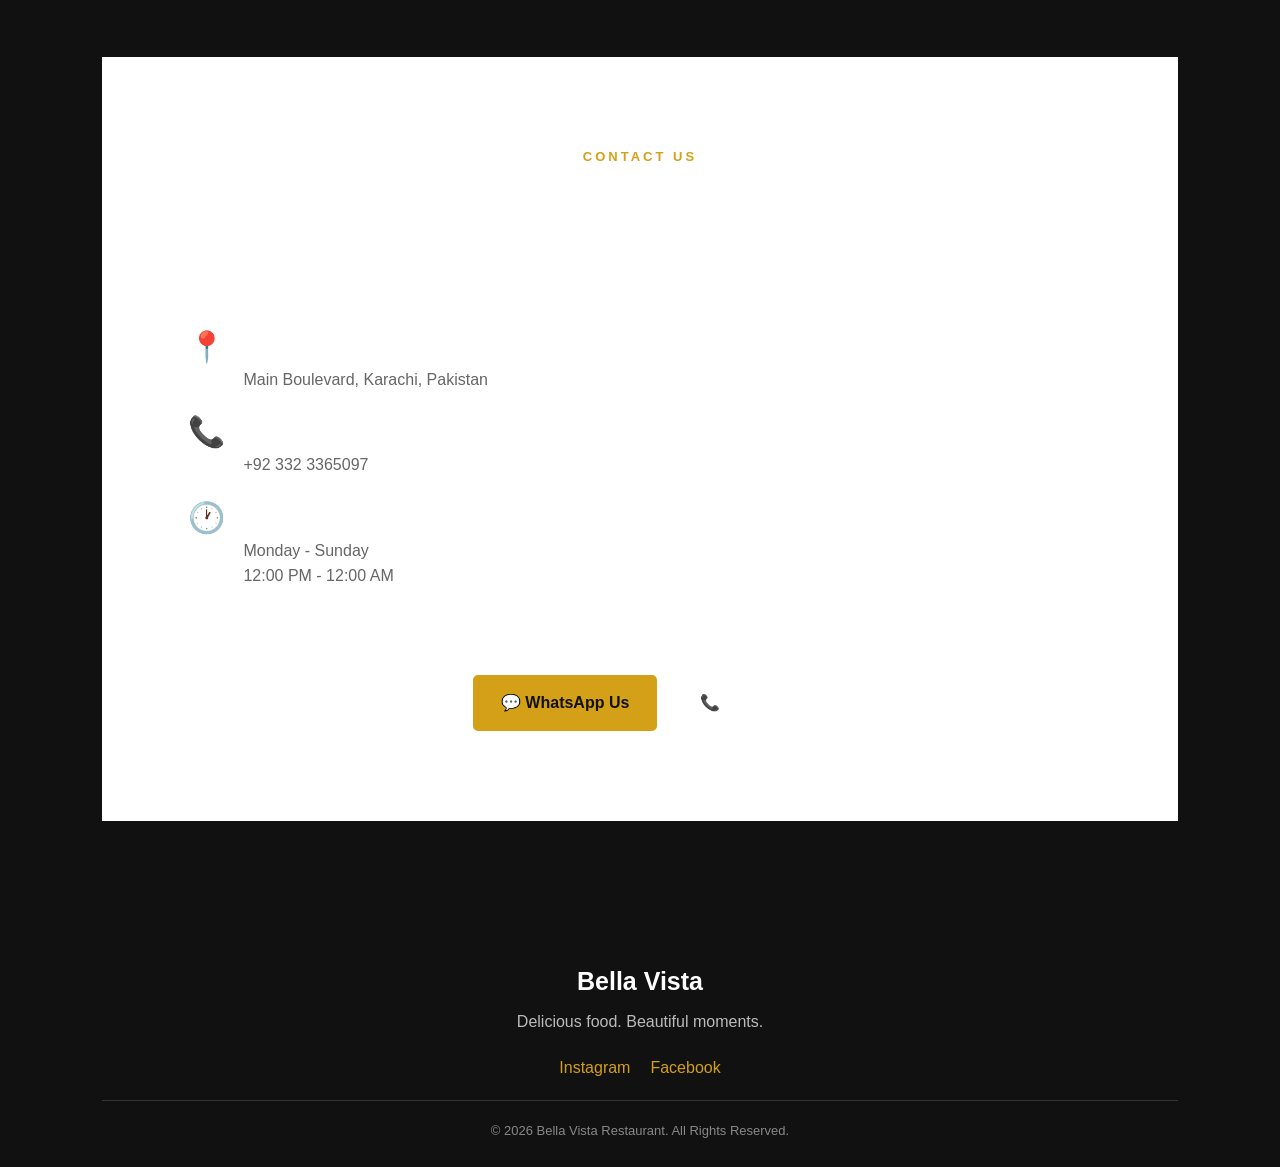
==== commit 40c1db5f: "Update fmt.Println message from 'Hello' to 'Goodbye'" ====
--- a/index.html
+++ b/index.html
@@ -871,7 +871,7 @@
                             </h3>
 
                             <p>
-                                +92 300 1234567
+                                +92 332 3365097
                             </p>
 
                         </div>
@@ -974,4 +974,4 @@
 
 </body>
 
-</html>+</html>
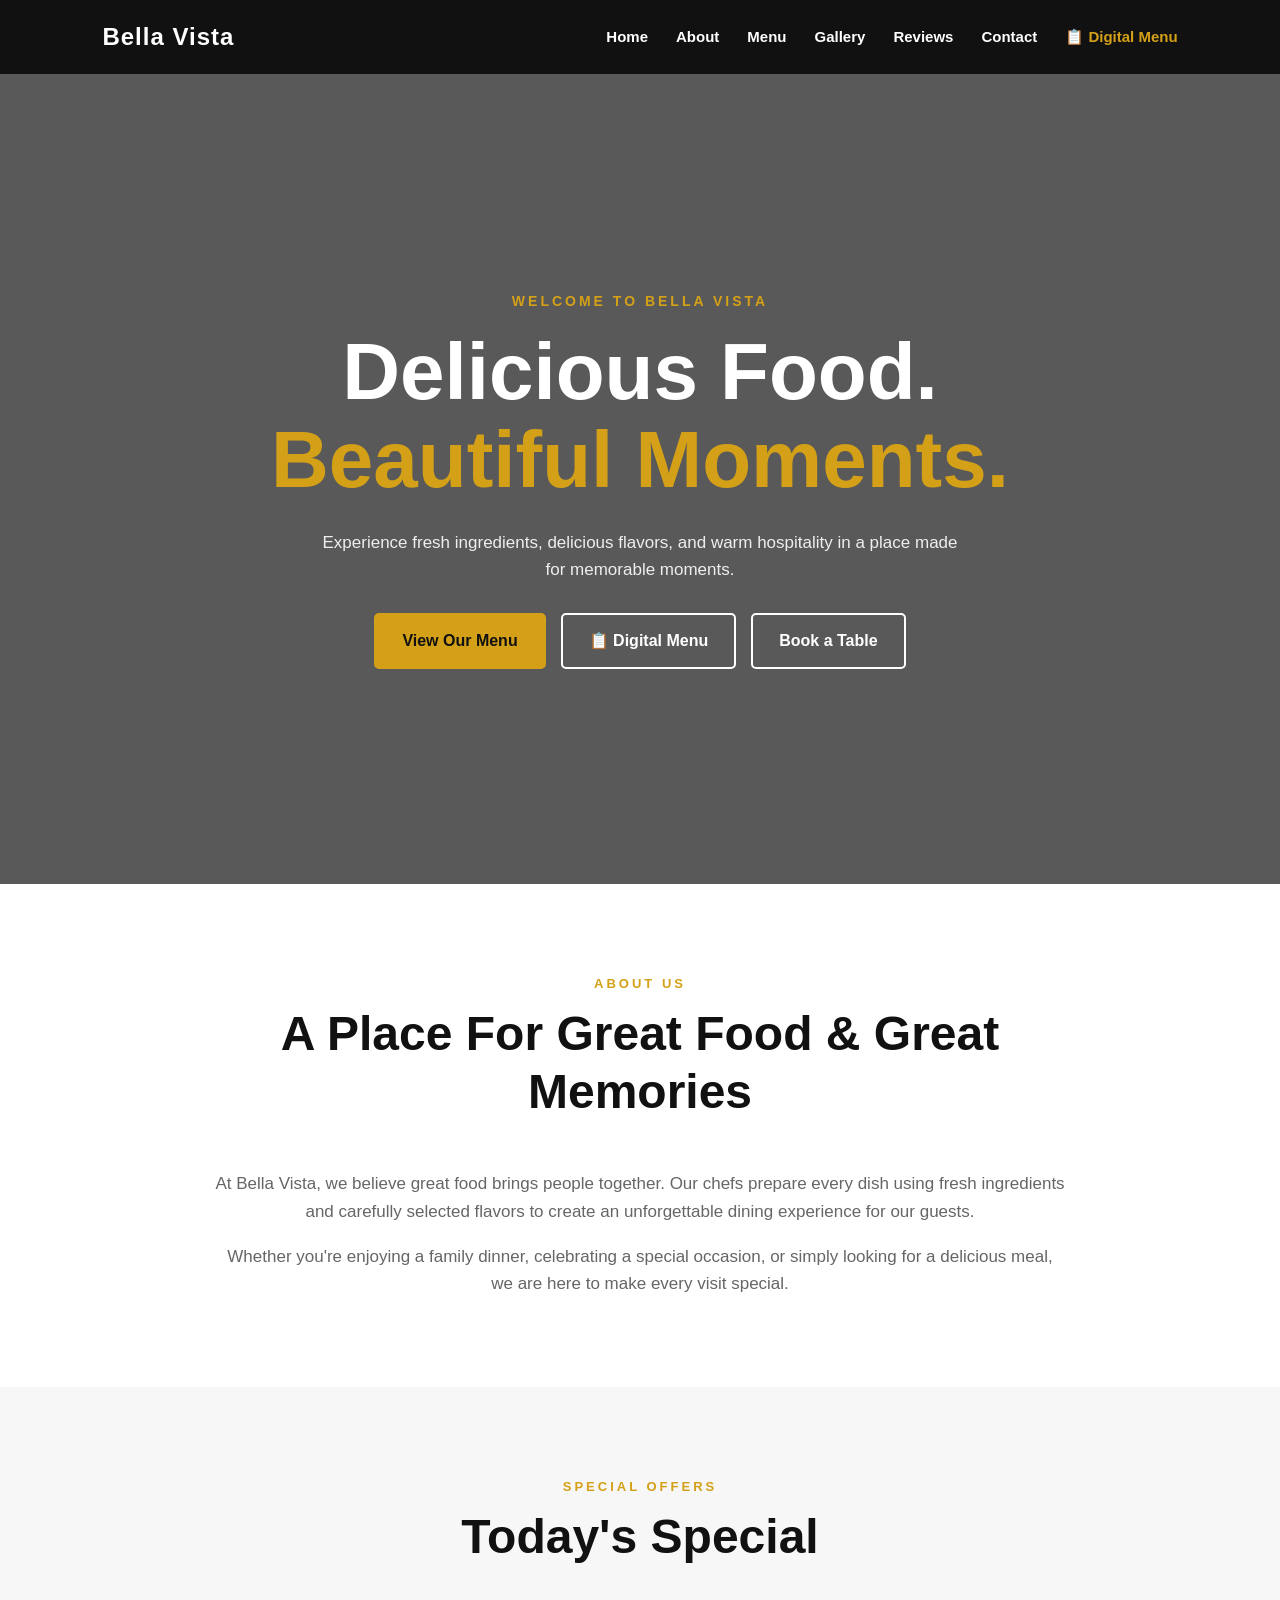
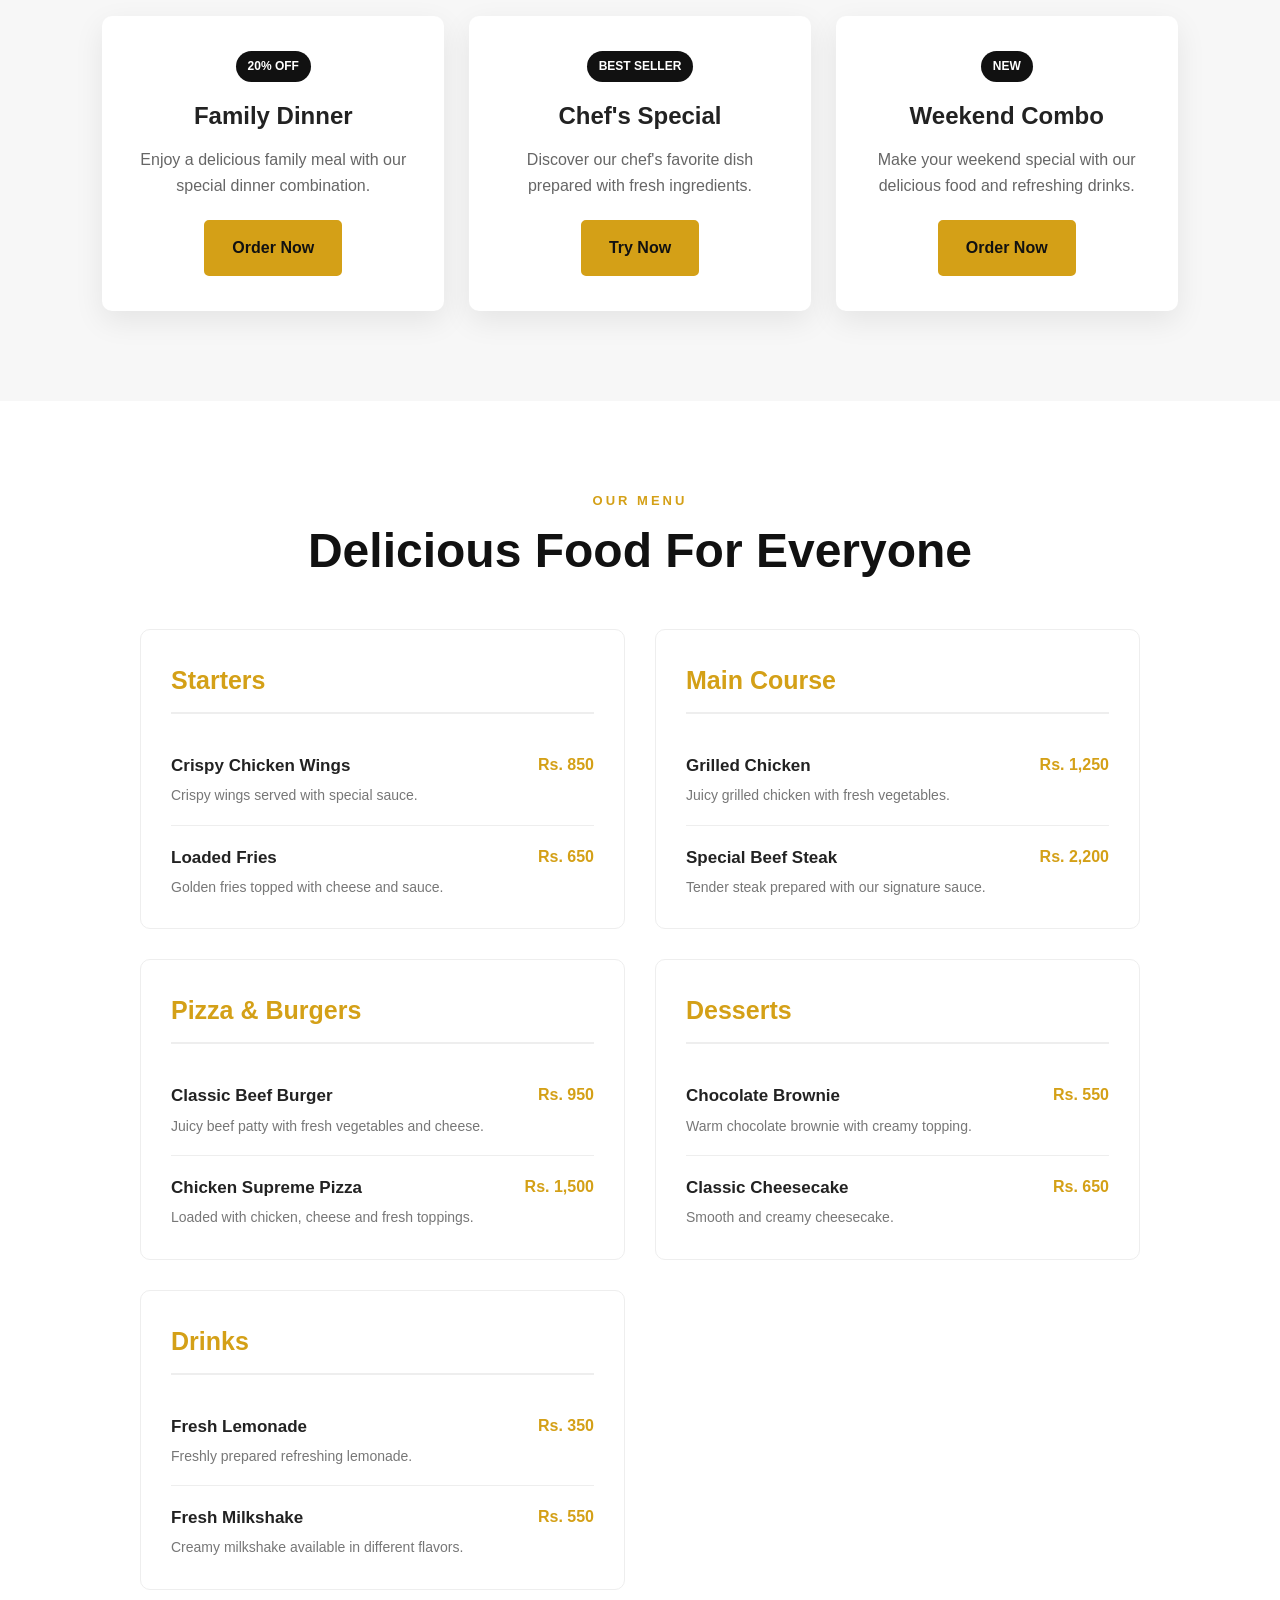
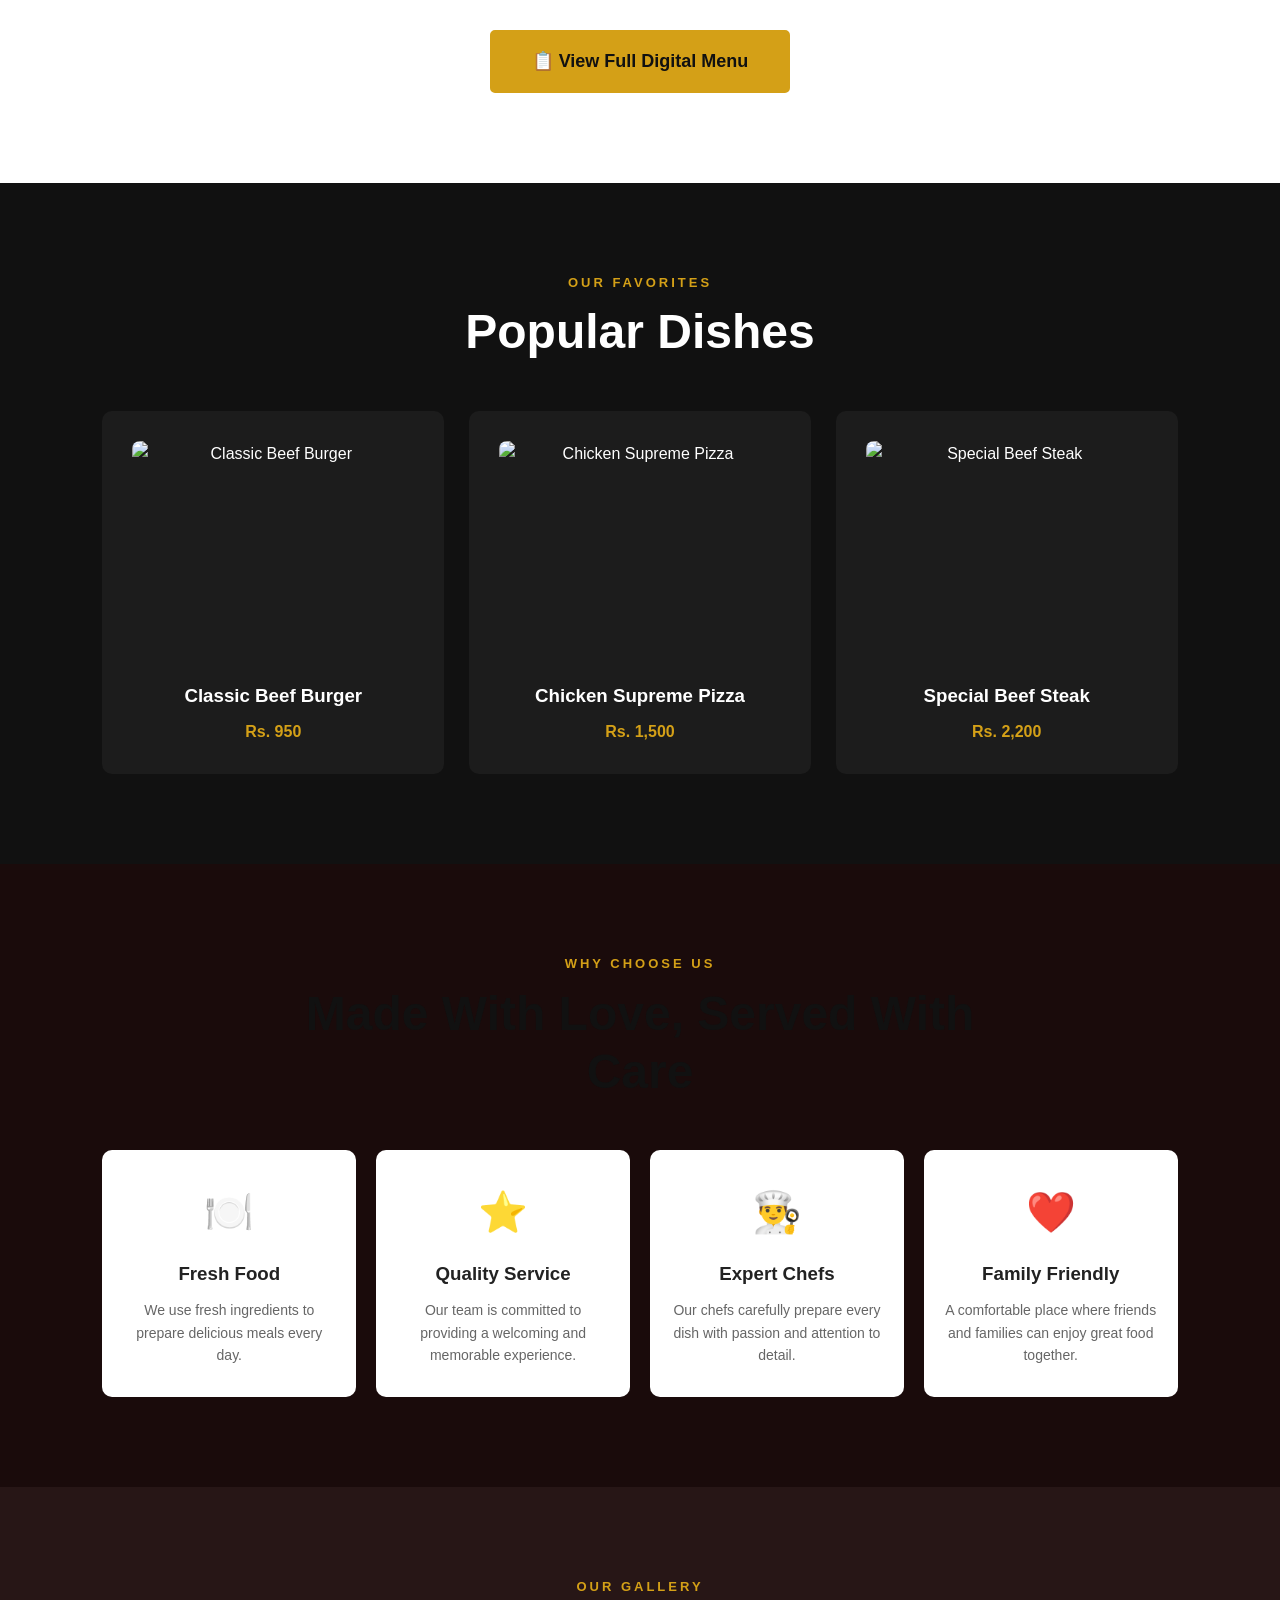
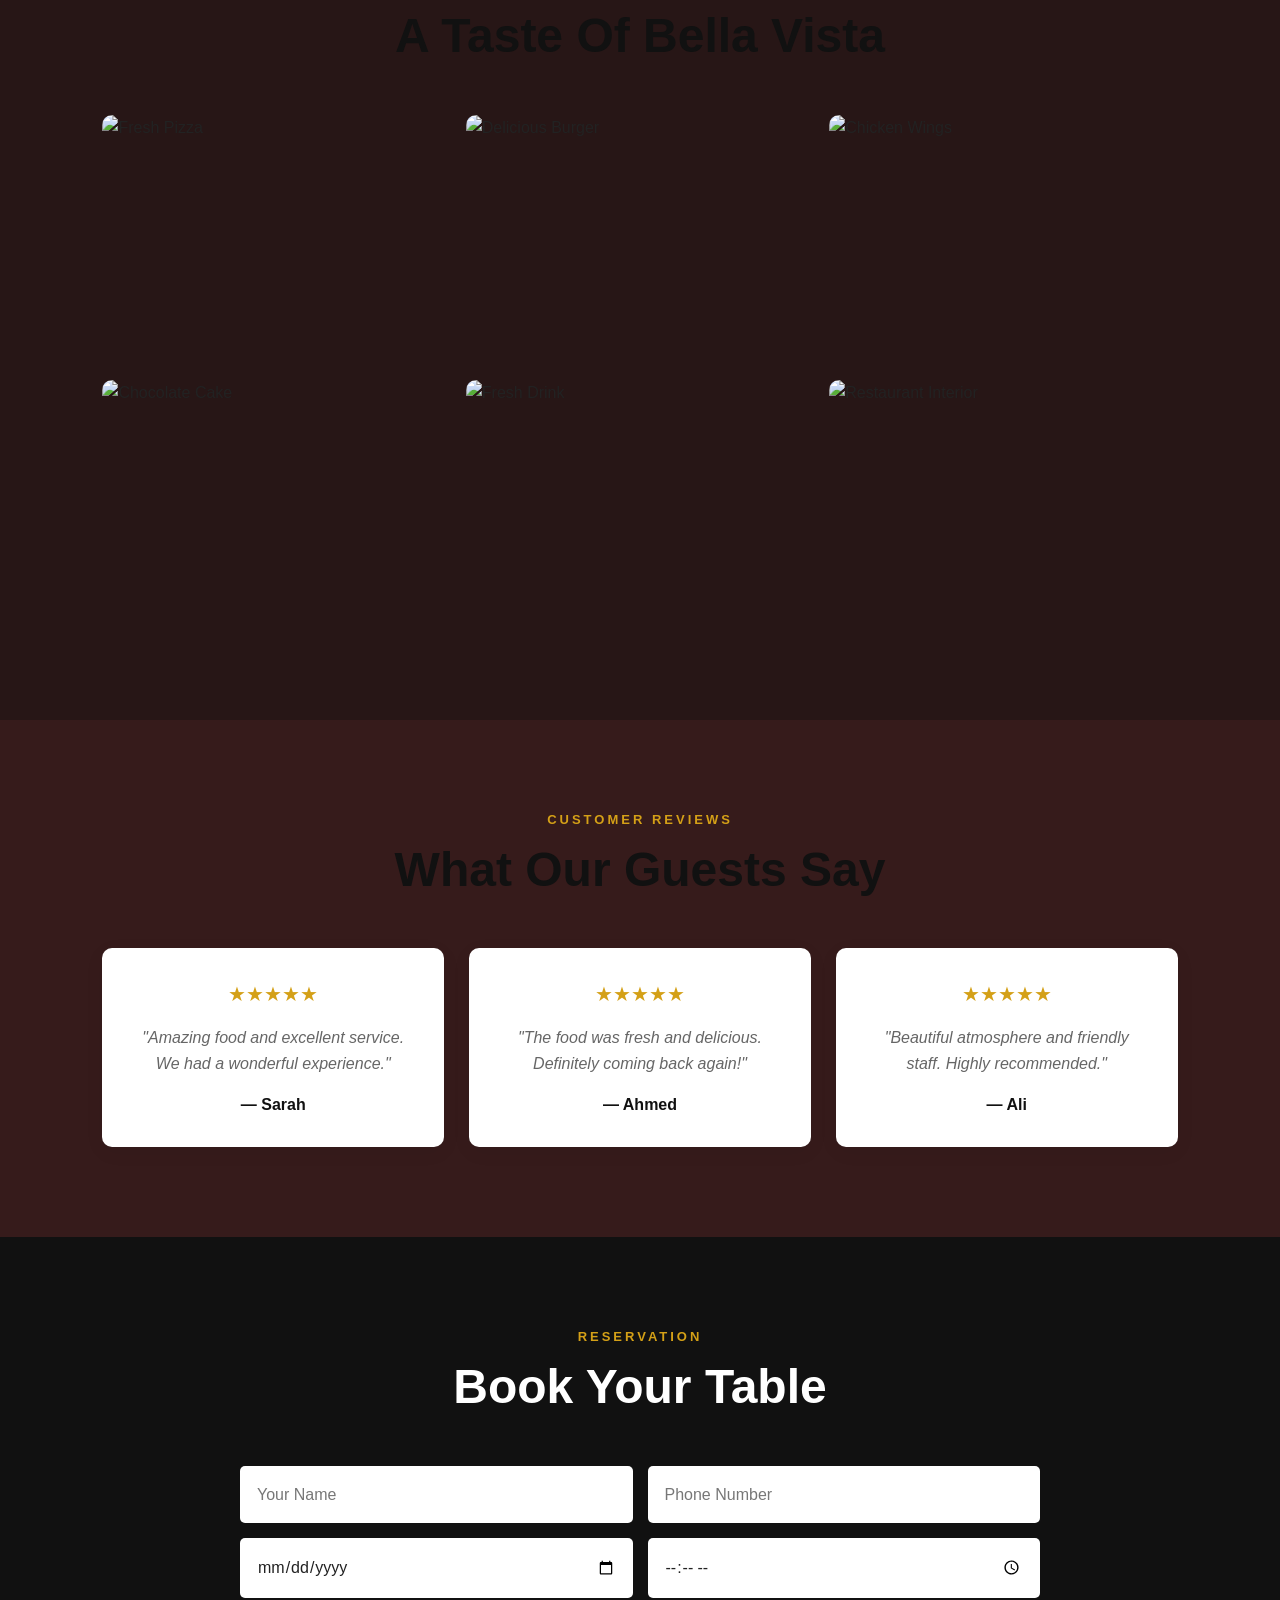
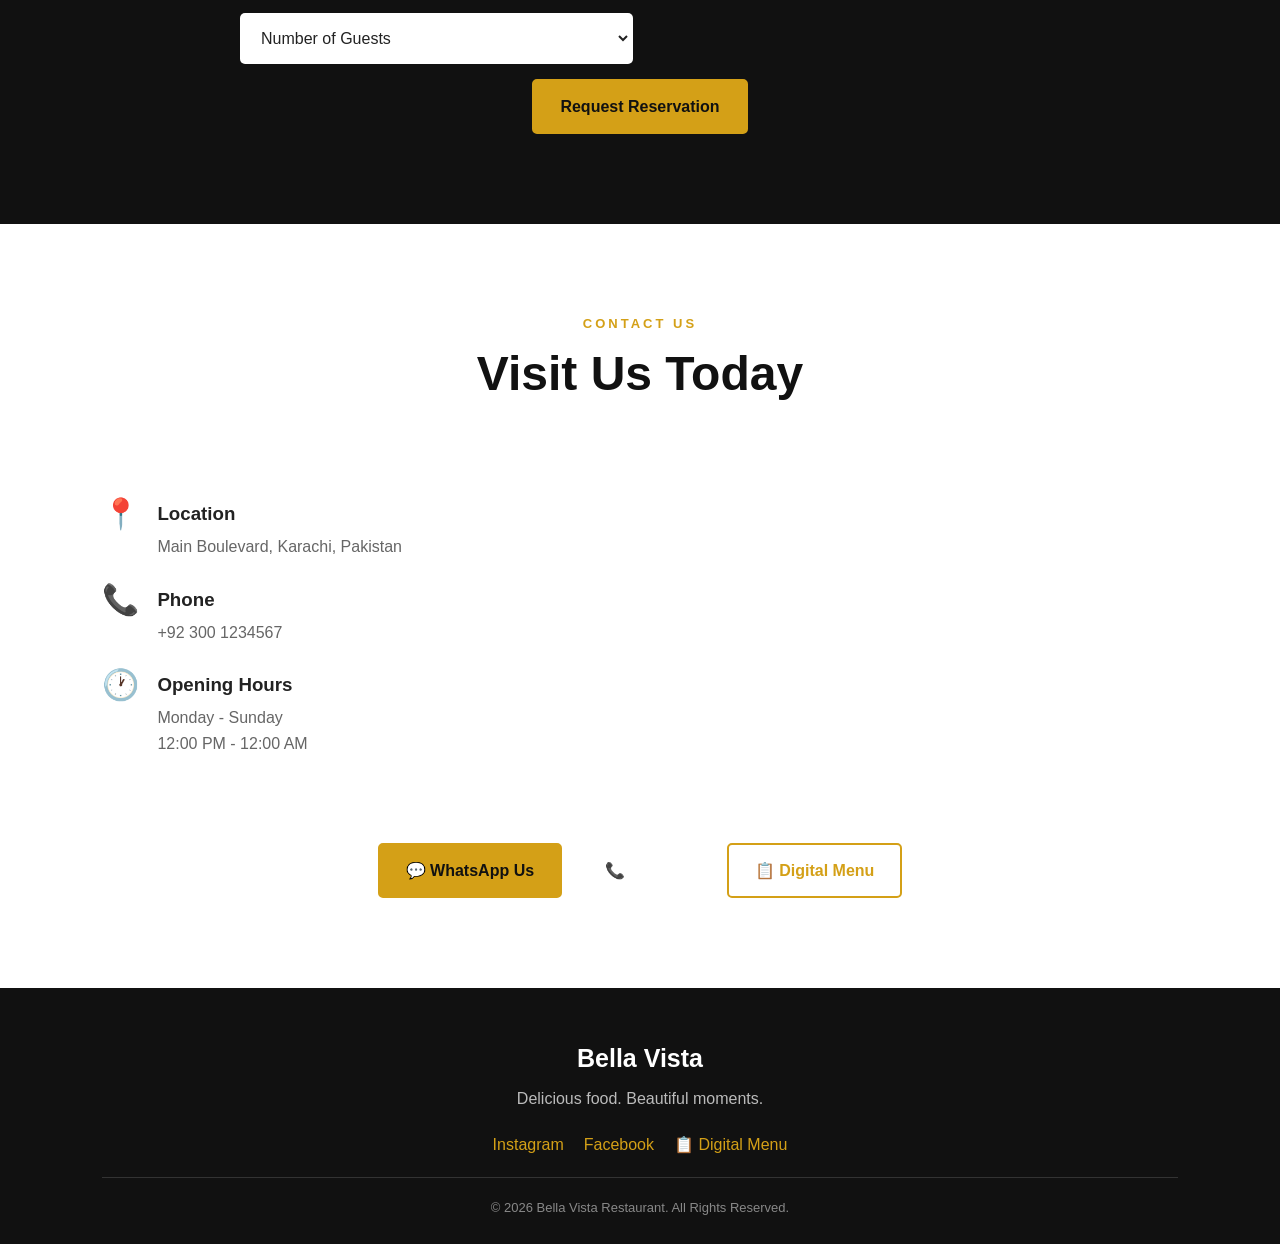
==== commit db103c3f: "Update index.html" ====
--- a/index.html
+++ b/index.html
@@ -4,16 +4,11 @@
 <head>
     <meta charset="UTF-8">
     <meta name="viewport" content="width=device-width, initial-scale=1.0">
-
     <meta name="description"
         content="Bella Vista Restaurant - Fresh food, delicious meals and a memorable dining experience.">
-
     <meta name="keywords" content="Bella Vista Restaurant, restaurant, food, menu, dining, Karachi restaurant">
-
     <meta name="author" content="Bella Vista Restaurant">
-
     <title>Bella Vista Restaurant | Delicious Food & Great Experience</title>
-
     <link rel="stylesheet" href="style.css">
 </head>
 
@@ -35,14 +30,13 @@
         </button>
 
         <nav class="nav-links" id="nav-links">
-
             <a href="#home">Home</a>
             <a href="#about">About</a>
             <a href="#menu">Menu</a>
             <a href="#gallery">Gallery</a>
             <a href="#reviews">Reviews</a>
             <a href="#contact">Contact</a>
-
+            <a href="menu.html" style="color: #d4a017; font-weight: 700;">📋 Digital Menu</a>
         </nav>
 
     </header>
@@ -76,6 +70,10 @@
 
                     <a href="#menu" class="btn">
                         View Our Menu
+                    </a>
+
+                    <a href="menu.html" class="btn btn-outline">
+                        📋 Digital Menu
                     </a>
 
                     <a href="#booking" class="btn btn-outline">
@@ -467,6 +465,13 @@
 
             </div>
 
+            <!-- View Full Menu Button -->
+            <div style="text-align: center; margin-top: 40px;">
+                <a href="menu.html" class="btn" style="font-size: 18px; padding: 15px 40px;">
+                    📋 View Full Digital Menu
+                </a>
+            </div>
+
         </section>
 
 
@@ -486,63 +491,65 @@
 
             </div>
 
-            
-        <div class="popular-container">
-        
-            <div class="popular-card">
-        
-                <div class="dish-image">
-                    <img src="https://images.unsplash.com/photo-1568901346375-23c9450c58cd?auto=format&fit=crop&w=800&q=80"
-                        alt="Classic Beef Burger">
-                </div>
-        
-                <h3>
-                    Classic Beef Burger
-                </h3>
-        
-                <p>
-                    Rs. 950
-                </p>
-        
-            </div>
-        
-        
-            <div class="popular-card">
-        
-                <div class="dish-image">
-                    <img src="https://images.unsplash.com/photo-1579751626657-72bc17010498?auto=format&fit=crop&w=800&q=80"
-                        alt="Chicken Supreme Pizza">
-                </div>
-        
-                <h3>
-                    Chicken Supreme Pizza
-                </h3>
-        
-                <p>
-                    Rs. 1,500
-                </p>
-        
-            </div>
-        
-        
-            <div class="popular-card">
-        
-                <div class="dish-image">
-                    <img src="https://images.unsplash.com/photo-1544025162-d76694265947?auto=format&fit=crop&w=800&q=80"
-                        alt="Special Beef Steak">
-                </div>
-        
-                <h3>
-                    Special Beef Steak
-                </h3>
-        
-                <p>
-                    Rs. 2,200
-                </p>
-        
-            </div>
-        
-        </div>
+            <div class="popular-container">
+
+                <div class="popular-card">
+
+                    <div class="dish-image">
+                        <img src="https://images.unsplash.com/photo-1568901346375-23c9450c58cd?auto=format&fit=crop&w=800&q=80"
+                            alt="Classic Beef Burger">
+                    </div>
+
+                    <h3>
+                        Classic Beef Burger
+                    </h3>
+
+                    <p>
+                        Rs. 950
+                    </p>
+
+                </div>
+
+
+                <div class="popular-card">
+
+                    <div class="dish-image">
+                        <img src="https://images.unsplash.com/photo-1579751626657-72bc17010498?auto=format&fit=crop&w=800&q=80"
+                            alt="Chicken Supreme Pizza">
+                    </div>
+
+                    <h3>
+                        Chicken Supreme Pizza
+                    </h3>
+
+                    <p>
+                        Rs. 1,500
+                    </p>
+
+                </div>
+
+
+                <div class="popular-card">
+
+                    <div class="dish-image">
+                        <img src="https://images.unsplash.com/photo-1544025162-d76694265947?auto=format&fit=crop&w=800&q=80"
+                            alt="Special Beef Steak">
+                    </div>
+
+                    <h3>
+                        Special Beef Steak
+                    </h3>
+
+                    <p>
+                        Rs. 2,200
+                    </p>
+
+                </div>
+
+            </div>
+
+        </section>
+
 
         <!-- =========================
              WHY CHOOSE US
@@ -634,53 +641,54 @@
              GALLERY
         ========================== -->
 
-    <section id="gallery" class="gallery">
-    
-        <div class="section-title">
-    
-            <p>OUR GALLERY</p>
-    
-            <h2>
-                A Taste Of Bella Vista
-            </h2>
-    
-        </div>
-    
-        <div class="gallery-container">
-    
-            <div class="gallery-item">
-                <img src="https://images.unsplash.com/photo-1513104890138-7c749659a591?auto=format&fit=crop&w=800&q=80"
-                    alt="Fresh Pizza">
-            </div>
-    
-            <div class="gallery-item">
-                <img src="https://images.unsplash.com/photo-1568901346375-23c9450c58cd?auto=format&fit=crop&w=800&q=80"
-                    alt="Delicious Burger">
-            </div>
-    
-            <div class="gallery-item">
-                <img src="https://images.unsplash.com/photo-1527477396000-e27163b481c2?auto=format&fit=crop&w=800&q=80"
-                    alt="Chicken Wings">
-            </div>
-    
-            <div class="gallery-item">
-                <img src="https://images.unsplash.com/photo-1578985545062-69928b1d9587?auto=format&fit=crop&w=800&q=80"
-                    alt="Chocolate Cake">
-            </div>
-    
-            <div class="gallery-item">
-                <img src="https://images.unsplash.com/photo-1544145945-f90425340c7e?auto=format&fit=crop&w=800&q=80"
-                    alt="Fresh Drink">
-            </div>
-    
-            <div class="gallery-item">
-                <img src="https://images.unsplash.com/photo-1517248135467-4c7edcad34c4?auto=format&fit=crop&w=800&q=80"
-                    alt="Restaurant Interior">
-            </div>
-    
-        </div>
-    
-    </section>
+        <section id="gallery" class="gallery">
+
+            <div class="section-title">
+
+                <p>OUR GALLERY</p>
+
+                <h2>
+                    A Taste Of Bella Vista
+                </h2>
+
+            </div>
+
+            <div class="gallery-container">
+
+                <div class="gallery-item">
+                    <img src="https://images.unsplash.com/photo-1513104890138-7c749659a591?auto=format&fit=crop&w=800&q=80"
+                        alt="Fresh Pizza">
+                </div>
+
+                <div class="gallery-item">
+                    <img src="https://images.unsplash.com/photo-1568901346375-23c9450c58cd?auto=format&fit=crop&w=800&q=80"
+                        alt="Delicious Burger">
+                </div>
+
+                <div class="gallery-item">
+                    <img src="https://images.unsplash.com/photo-1527477396000-e27163b481c2?auto=format&fit=crop&w=800&q=80"
+                        alt="Chicken Wings">
+                </div>
+
+                <div class="gallery-item">
+                    <img src="https://images.unsplash.com/photo-1578985545062-69928b1d9587?auto=format&fit=crop&w=800&q=80"
+                        alt="Chocolate Cake">
+                </div>
+
+                <div class="gallery-item">
+                    <img src="https://images.unsplash.com/photo-1544145945-f90425340c7e?auto=format&fit=crop&w=800&q=80"
+                        alt="Fresh Drink">
+                </div>
+
+                <div class="gallery-item">
+                    <img src="https://images.unsplash.com/photo-1517248135467-4c7edcad34c4?auto=format&fit=crop&w=800&q=80"
+                        alt="Restaurant Interior">
+                </div>
+
+            </div>
+
+        </section>
+
 
         <!-- =========================
              REVIEWS
@@ -871,7 +879,7 @@
                             </h3>
 
                             <p>
-                                +92 332 3365097
+                                +92 300 1234567
                             </p>
 
                         </div>
@@ -923,6 +931,10 @@
                     📞 Call Us
                 </a>
 
+                <a href="menu.html" class="btn btn-outline" style="border-color: #d4a017; color: #d4a017;">
+                    📋 Digital Menu
+                </a>
+
             </div>
 
         </section>
@@ -954,6 +966,10 @@
 
                 <a href="#" aria-label="Visit Bella Vista on Facebook">
                     Facebook
+                </a>
+
+                <a href="menu.html" aria-label="View Digital Menu" style="color: #d4a017;">
+                    📋 Digital Menu
                 </a>
 
             </div>
--- a/style.css
+++ b/style.css
@@ -449,7 +449,7 @@
 ================================================== */
 
 .why-us {
-    background: #f7f7f7;
+    background: #1a0b0b;
 }
 
 .why-container {
@@ -494,7 +494,7 @@
 ================================================== */
 
 .gallery {
-    background: #ffffff;
+    background: #271616;
 }
 .gallery-container {
     display: grid;
@@ -529,7 +529,7 @@
 ================================================== */
 
 .reviews {
-    background: #f7f7f7;
+    background: #361b1b;
 }
 
 .review-container {
@@ -919,4 +919,169 @@
 
 .popular-card:hover .dish-image img {
     transform: scale(1.08);
-}+}
+/* ==================================================
+   DIGITAL MENU PAGE
+================================================== */
+
+.digital-menu-header {
+    padding: 35px 20px;
+    background: #111111;
+    color: #ffffff;
+    text-align: center;
+}
+
+.digital-logo h1 {
+    color: #d4a017;
+    font-size: 32px;
+    margin-bottom: 5px;
+}
+
+.digital-logo p {
+    color: #cccccc;
+    margin: 0;
+}
+
+.digital-welcome {
+    padding: 60px 20px 30px;
+    text-align: center;
+}
+
+.menu-label {
+    color: #d4a017;
+    font-size: 13px;
+    font-weight: 700;
+    letter-spacing: 3px;
+}
+
+.digital-welcome h2 {
+    margin: 10px 0;
+    font-size: 38px;
+    color: #111111;
+}
+
+.digital-welcome p:last-child {
+    color: #666666;
+}
+
+.digital-menu {
+    max-width: 800px;
+    margin: auto;
+    padding: 20px;
+}
+
+.digital-category {
+    margin-bottom: 35px;
+}
+
+.digital-category h2 {
+    margin-bottom: 15px;
+    padding-bottom: 10px;
+    color: #d4a017;
+    border-bottom: 2px solid #eeeeee;
+}
+
+.digital-menu-item {
+    display: flex;
+    justify-content: space-between;
+    align-items: flex-start;
+    gap: 20px;
+    padding: 20px 0;
+    border-bottom: 1px solid #eeeeee;
+}
+
+.digital-menu-item h3 {
+    margin-bottom: 5px;
+    color: #222222;
+}
+
+.digital-menu-item p {
+    color: #777777;
+    font-size: 14px;
+}
+
+.digital-menu-item strong {
+    color: #d4a017;
+    white-space: nowrap;
+}
+
+.digital-order {
+    padding: 60px 20px;
+    text-align: center;
+    background: #111111;
+    color: #ffffff;
+}
+
+.digital-order h2 {
+    margin-bottom: 10px;
+}
+
+.digital-order p {
+    color: #cccccc;
+    margin-bottom: 25px;
+}
+
+.digital-order-btn {
+    display: inline-block;
+    padding: 14px 28px;
+    background: #d4a017;
+    color: #111111;
+    border-radius: 5px;
+    font-weight: 700;
+    transition: 0.3s ease;
+}
+
+.digital-order-btn:hover {
+    background: #ffffff;
+    transform: translateY(-2px);
+}
+
+.digital-footer {
+    padding: 35px 20px;
+    text-align: center;
+    background: #080808;
+    color: #ffffff;
+}
+
+.digital-footer h3 {
+    margin-bottom: 10px;
+}
+
+.digital-footer p {
+    margin-top: 8px;
+    color: #999999;
+    font-size: 14px;
+}
+
+
+/* MOBILE */
+
+@media (max-width: 600px) {
+
+    .digital-welcome {
+        padding: 45px 20px 20px;
+    }
+
+    .digital-welcome h2 {
+        font-size: 30px;
+    }
+
+    .digital-menu {
+        padding: 20px;
+    }
+
+    .digital-menu-item {
+        flex-direction: column;
+        gap: 8px;
+    }
+
+    .digital-menu-item strong {
+        font-size: 16px;
+    }
+
+    .digital-order-btn {
+        width: 100%;
+        max-width: 300px;
+    }
+
+}
